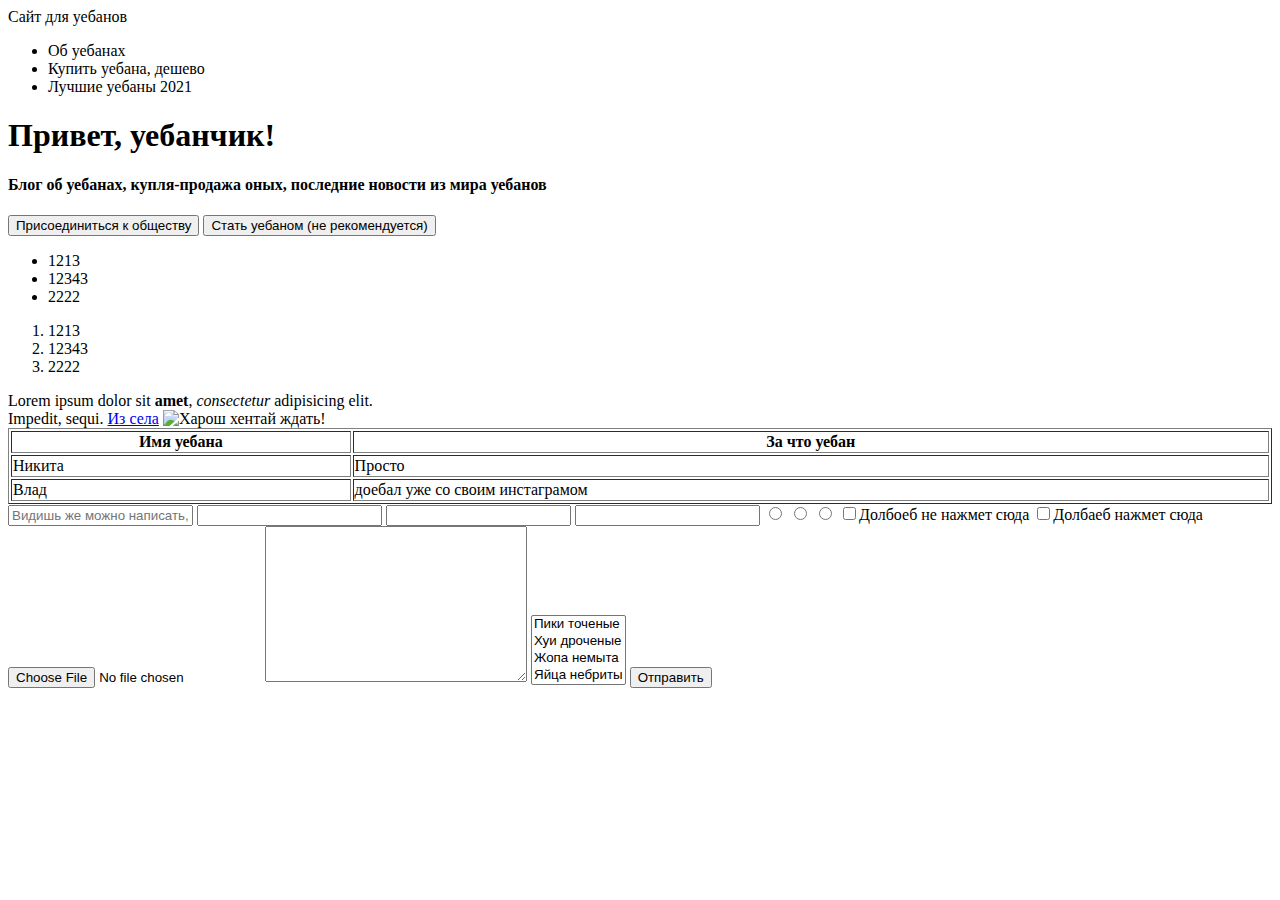
==== src/index.html @ a784aaa9 "Add files via upload" ====
<!DOCTYPE html>
<html lang="en">
<head>
    <meta charset="UTF-8">
    <title>Сайт для долбоебов!</title>
</head>
<body>
    
    <header>
        
        <nav>
            <div class="logo">Сайт для уебанов</div>
            <div class="menu"><ul>
                <li>Об уебанах</li>
                <li>Купить уебана, дешево</li>
                <li>Лучшие уебаны 2021</li>
            </ul></div>
        </nav>
        
    </header>
    
    <div class="main">
    <div class="title_container">
        <h1>Привет, уебанчик!</h1>
        <h4>Блог об уебанах, купля-продажа оных, последние новости из мира уебанов</h4>
        <input type="submit" value="Присоединиться к обществу">
        <input type="submit" value="Стать уебаном (не рекомендуется)">
        
    </div>
    </div>
    
    <footer>
        
    </footer>
    <div>
        
    </div>
    
    <ul>
        <li>1213</li>
        <li>12343</li>
        <li>2222</li>
    </ul>
    <ol>
        <li>1213</li>
        <li>12343</li>
        <li>2222</li>
    </ol>
    <span>Lorem ipsum dolor sit <b>amet</b>, <em>consectetur</em> adipisicing elit. <br>Impedit, sequi.</span>
    
    <a href="https://vk.com/idnatashkaya" target="_blank">Из села</a>
    
    <img src="img/H_yHyNCm3lo.jpg" alt="Харош хентай ждать!">
    <table border="1" width="100%">
        <tr>
            <th>Имя уебана</th>
            <th>За что уебан</th>
        </tr>
        <tr>
            <td>Никита</td>
            <td>Просто</td>
        </tr>
        <tr>
            <td>Влад</td>
            <td>доебал уже со своим инстаграмом</td>
        </tr>
    </table>
    
    <form action="#">
        <input type="text" name="type_text" placeholder="Видишь же можно написать, утырок">
        <input type="password">
        <input type="tel">
        <input type="number">
        <input type="radio" name="text_input1" value="1">
        <input type="radio" name="text_input1" value="2">
        <input type="radio" name="text_input1" value="3">
        <input type="checkbox" name="check1" value="4">Долбоеб не нажмет сюда
        <input type="checkbox" name="check2" value="5">Долбаеб нажмет сюда
        <input type="file">
        
        <textarea name="name1" id="1" cols="30" rows="10"></textarea>
        
        <select name="list1" id="list" multiple>
            <option value="opt1">Пики точеные</option>
            <option value="opt2">Хуи дроченые</option>
            <option value="opt3">Жопа немыта</option>
            <option value="opt4">Яйца небриты</option>
        </select>
        
        <input type="submit" value="Отправить">
    </form>
</body>
</html>
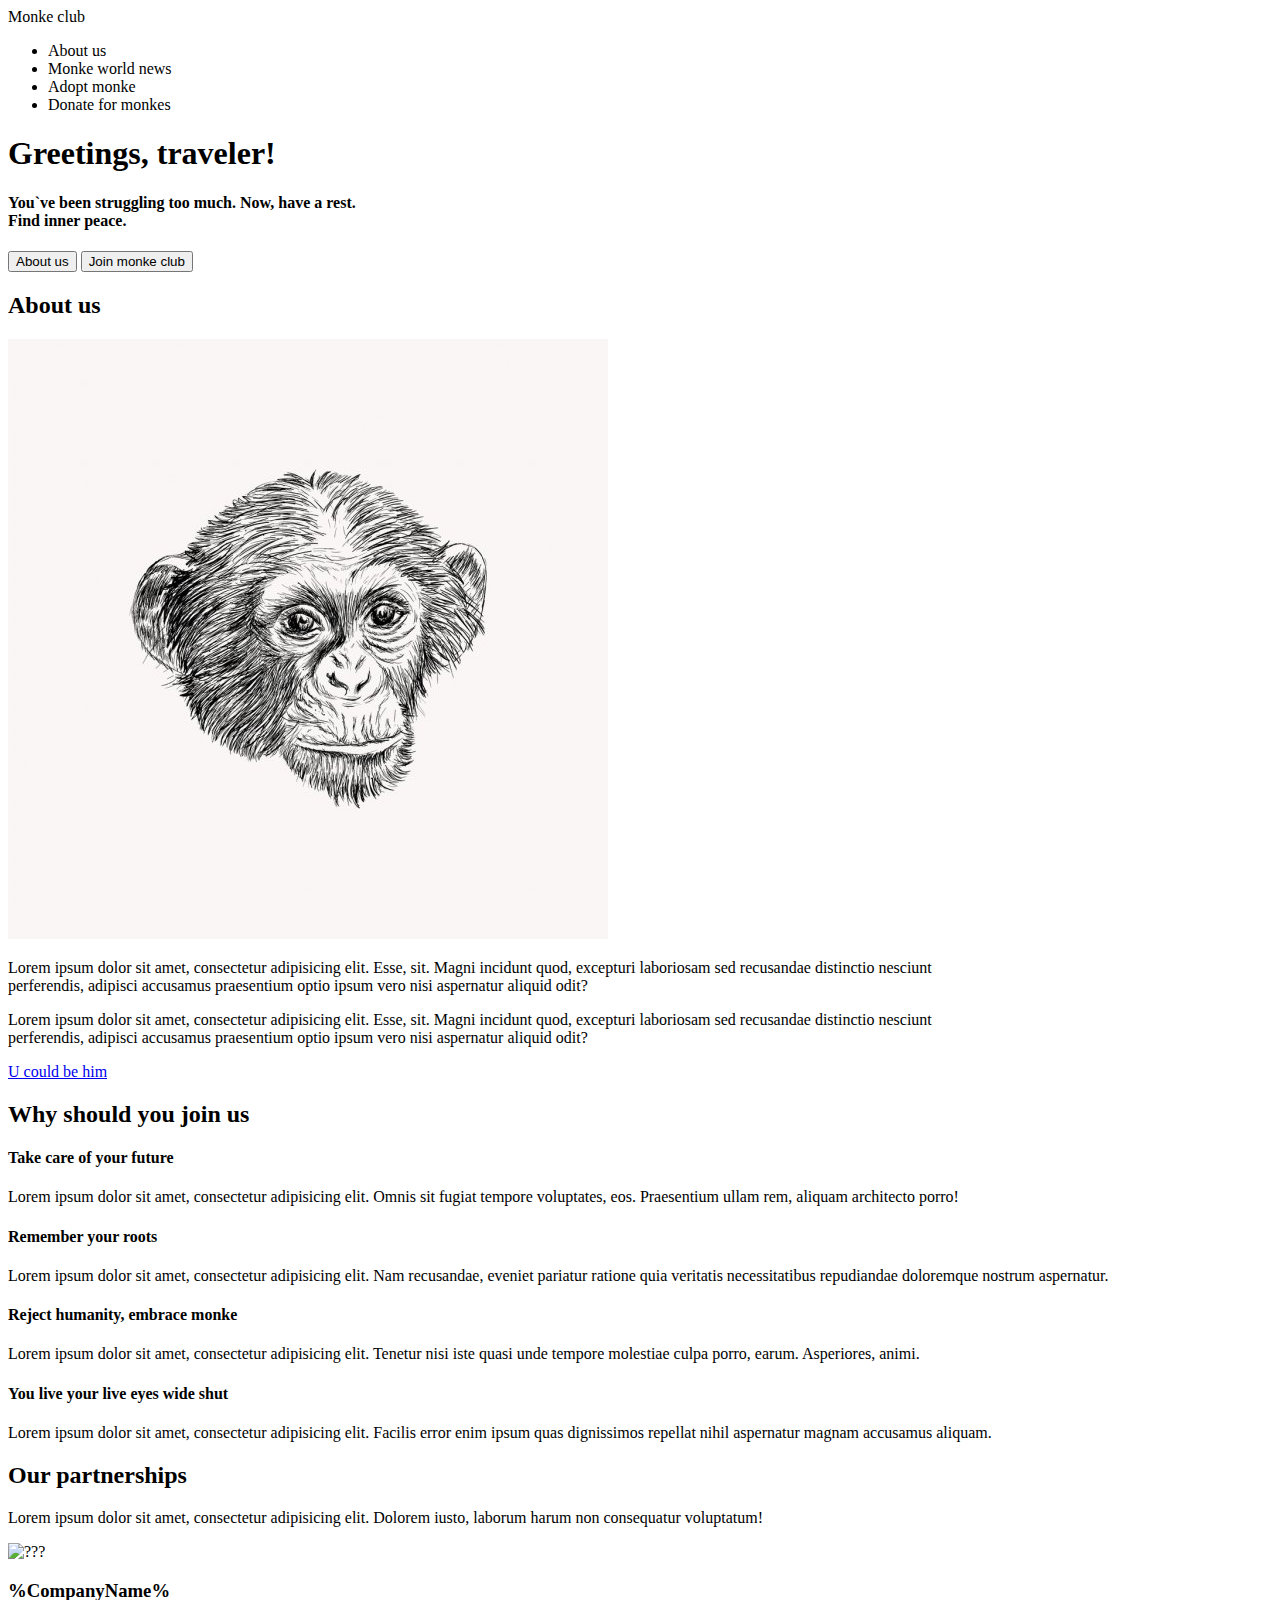
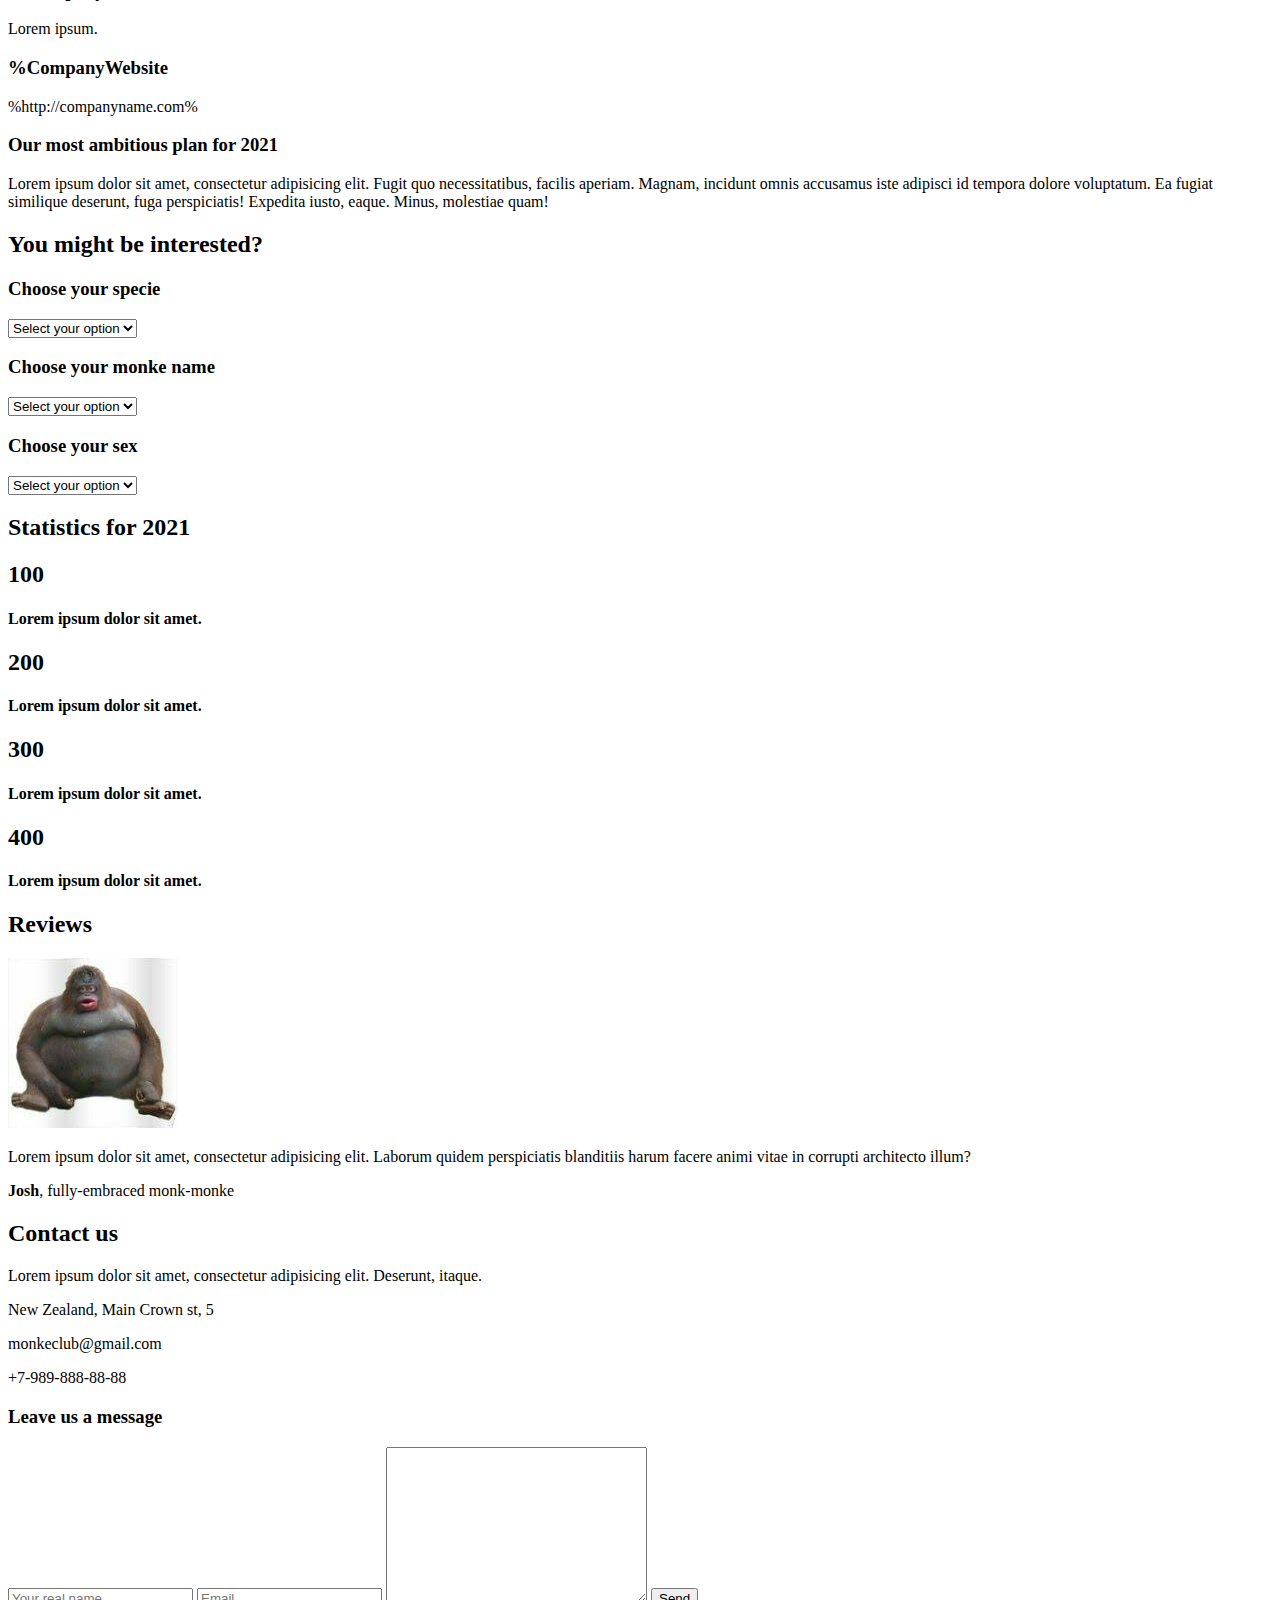
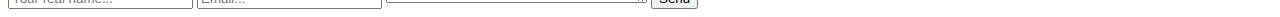
==== commit 1916f532: "Первый вид сайта" ====
--- a/src/index.html
+++ b/src/index.html
@@ -2,92 +2,113 @@
 <html lang="en">
 <head>
     <meta charset="UTF-8">
-    <title>Сайт для долбоебов!</title>
+    <title>In monke veritas!</title>
 </head>
 <body>
     
     <header>
         
         <nav>
-            <div class="logo">Сайт для уебанов</div>
+            <div class="logo">Monke club</div>
             <div class="menu"><ul>
-                <li>Об уебанах</li>
-                <li>Купить уебана, дешево</li>
-                <li>Лучшие уебаны 2021</li>
+                <li>About us</li>
+                <li>Monke world news</li>
+                <li>Adopt monke</li>
+                <li>Donate for monkes</li>
             </ul></div>
         </nav>
         
     </header>
     
     <div class="main">
-    <div class="title_container">
-        <h1>Привет, уебанчик!</h1>
-        <h4>Блог об уебанах, купля-продажа оных, последние новости из мира уебанов</h4>
-        <input type="submit" value="Присоединиться к обществу">
-        <input type="submit" value="Стать уебаном (не рекомендуется)">
-        
-    </div>
+        <div class="title_container">
+            <h1>Greetings, traveler!</h1>
+            <h4>You`ve been struggling too much. Now, have a rest. <br>Find inner peace.</h4>
+            <input type="submit" value="About us">
+            <input type="submit" value="Join monke club">
+        </div>
     </div>
     
-    <footer>
-        
-    </footer>
-    <div>
-        
-    </div>
+    <h2>About us</h2>
+    <img src="img/depositphotos_66259915-stock-illustration-sketch-monkey-face-hand-drawn.jpg" alt="Sorry, monke`s gone for the banana">
+    <p>Lorem ipsum dolor sit amet, consectetur adipisicing elit. Esse, sit. Magni incidunt quod, excepturi laboriosam sed recusandae distinctio nesciunt<br> perferendis, adipisci accusamus praesentium optio ipsum vero nisi aspernatur aliquid odit?</p>
+    <p>Lorem ipsum dolor sit amet, consectetur adipisicing elit. Esse, sit. Magni incidunt quod, excepturi laboriosam sed recusandae distinctio nesciunt<br> perferendis, adipisci accusamus praesentium optio ipsum vero nisi aspernatur aliquid odit?</p>
+    <a download href="img/cute-funny-chimpanzee-260nw-587606078.jpg">U could be him</a>
     
-    <ul>
-        <li>1213</li>
-        <li>12343</li>
-        <li>2222</li>
-    </ul>
-    <ol>
-        <li>1213</li>
-        <li>12343</li>
-        <li>2222</li>
-    </ol>
-    <span>Lorem ipsum dolor sit <b>amet</b>, <em>consectetur</em> adipisicing elit. <br>Impedit, sequi.</span>
+    <h2>Why should you join us</h2>
+    <h4>Take care of your future</h4>
+    <span>Lorem ipsum dolor sit amet, consectetur adipisicing elit. Omnis sit fugiat tempore voluptates, eos. Praesentium ullam rem, aliquam architecto porro!</span>
+    <h4>Remember your roots</h4>
+    <span>Lorem ipsum dolor sit amet, consectetur adipisicing elit. Nam recusandae, eveniet pariatur ratione quia veritatis necessitatibus repudiandae doloremque nostrum aspernatur.</span>
+    <h4>Reject humanity, embrace monke</h4>
+    <span>Lorem ipsum dolor sit amet, consectetur adipisicing elit. Tenetur nisi iste quasi unde tempore molestiae culpa porro, earum. Asperiores, animi.</span>
+    <h4>You live your live eyes wide shut</h4>
+    <span>Lorem ipsum dolor sit amet, consectetur adipisicing elit. Facilis error enim ipsum quas dignissimos repellat nihil aspernatur magnam accusamus aliquam.</span>
     
-    <a href="https://vk.com/idnatashkaya" target="_blank">Из села</a>
+    <h2>Our partnerships</h2>
+    <p>Lorem ipsum dolor sit amet, consectetur adipisicing elit. Dolorem iusto, laborum harum non consequatur voluptatum!</p>
+    <img src="???" alt="???"> 
+    <h3>%CompanyName%</h3>
+    <p>Lorem ipsum.</p>
+    <h3>%CompanyWebsite</h3>
+    <p>%http://companyname.com%</p>
+    <h3>Our most ambitious plan for 2021</h3>
+    <p>Lorem ipsum dolor sit amet, consectetur adipisicing elit. Fugit quo necessitatibus, facilis aperiam. Magnam, incidunt omnis accusamus iste adipisci id tempora dolore voluptatum. Ea fugiat similique deserunt, fuga perspiciatis! Expedita iusto, eaque. Minus, molestiae quam!</p>
+    <a href="See website"></a>
     
-    <img src="img/H_yHyNCm3lo.jpg" alt="Харош хентай ждать!">
-    <table border="1" width="100%">
-        <tr>
-            <th>Имя уебана</th>
-            <th>За что уебан</th>
-        </tr>
-        <tr>
-            <td>Никита</td>
-            <td>Просто</td>
-        </tr>
-        <tr>
-            <td>Влад</td>
-            <td>доебал уже со своим инстаграмом</td>
-        </tr>
-    </table>
+    <h2>You might be interested?</h2>
+    <h3>Choose your specie</h3>
+    <select name="specie" id="specie">
+        <option value="" disabled selected>Select your option</option>
+        <option value="opt1">Lemuriformes</option>
+        <option value="opt2">Loriformes</option>
+        <option value="opt3">Tarsiiformes</option>
+        <option value="opt4">Simiiformes</option>
+    </select>
+    <h3>Choose your monke name</h3> 
+    <select name="name" id="name">
+        <option value="" disabled selected>Select your option</option>
+        <option value="opt11">Josh</option>
+        <option value="opt22">Bob</option>
+        <option value="opt33">Michael</option>
+        <option value="opt44">Bruno</option>
+    </select>
+<!--  Я тут подумал, грубо как-то заставлять выбирать имена из доступного списка, потому вот код для написания своего собственного
+   <input type="text" name="type_text" placeholder="Write down your name"> -->
+   <h3>Choose your sex</h3>
+    <select name="sex" id="sex">
+        <option value="" disabled selected>Select your option</option>
+        <option value="opt111">male</option>
+        <option value="opt222">female</option>
+        <option value="opt333">mystic</option>
+    </select>
+<!--  Как калькулятор вставлять я пока тоже понятия не имею -->
+    <h2>Statistics for 2021</h2>
+    <h2>100</h2>
+    <h4>Lorem ipsum dolor sit amet.</h4>
+    <h2>200</h2>
+    <h4>Lorem ipsum dolor sit amet.</h4>
+    <h2>300</h2>
+    <h4>Lorem ipsum dolor sit amet.</h4>
+    <h2>400</h2>
+    <h4>Lorem ipsum dolor sit amet.</h4>
+<!--    Или там просто <p> поставить? пока не уверен  -->
+   
+    <h2>Reviews</h2>
+    <img src="img/170%D0%BD%D0%B0%D0%B7%D0%B2%D0%B0%D0%BD%D0%B8%D1%8F.jpg" alt="">
+    <p>Lorem ipsum dolor sit amet, consectetur adipisicing elit. Laborum quidem perspiciatis blanditiis harum facere animi vitae in corrupti architecto illum?</p>
+    <p><b>Josh</b>, fully-embraced monk-monke</p>
     
-    <form action="#">
-        <input type="text" name="type_text" placeholder="Видишь же можно написать, утырок">
-        <input type="password">
-        <input type="tel">
-        <input type="number">
-        <input type="radio" name="text_input1" value="1">
-        <input type="radio" name="text_input1" value="2">
-        <input type="radio" name="text_input1" value="3">
-        <input type="checkbox" name="check1" value="4">Долбоеб не нажмет сюда
-        <input type="checkbox" name="check2" value="5">Долбаеб нажмет сюда
-        <input type="file">
-        
-        <textarea name="name1" id="1" cols="30" rows="10"></textarea>
-        
-        <select name="list1" id="list" multiple>
-            <option value="opt1">Пики точеные</option>
-            <option value="opt2">Хуи дроченые</option>
-            <option value="opt3">Жопа немыта</option>
-            <option value="opt4">Яйца небриты</option>
-        </select>
-        
-        <input type="submit" value="Отправить">
-    </form>
-</body>
+    <h2>Contact us</h2>
+    <p>Lorem ipsum dolor sit amet, consectetur adipisicing elit. Deserunt, itaque.</p>
+    <p>New Zealand, Main Crown st, 5</p>
+    <p>monkeclub@gmail.com</p>
+    <p>+7-989-888-88-88</p>
+    <h3>Leave us a message</h3>
+    <input type="text" name="text_name1" placeholder="Your real name...">
+    <input type="text" name="text_name2" placeholder="Email...">
+    <textarea name="name1" id="1" cols="30" rows="10"></textarea>
+    <input type="submit" value="Send">
+    
+    </body>
 </html>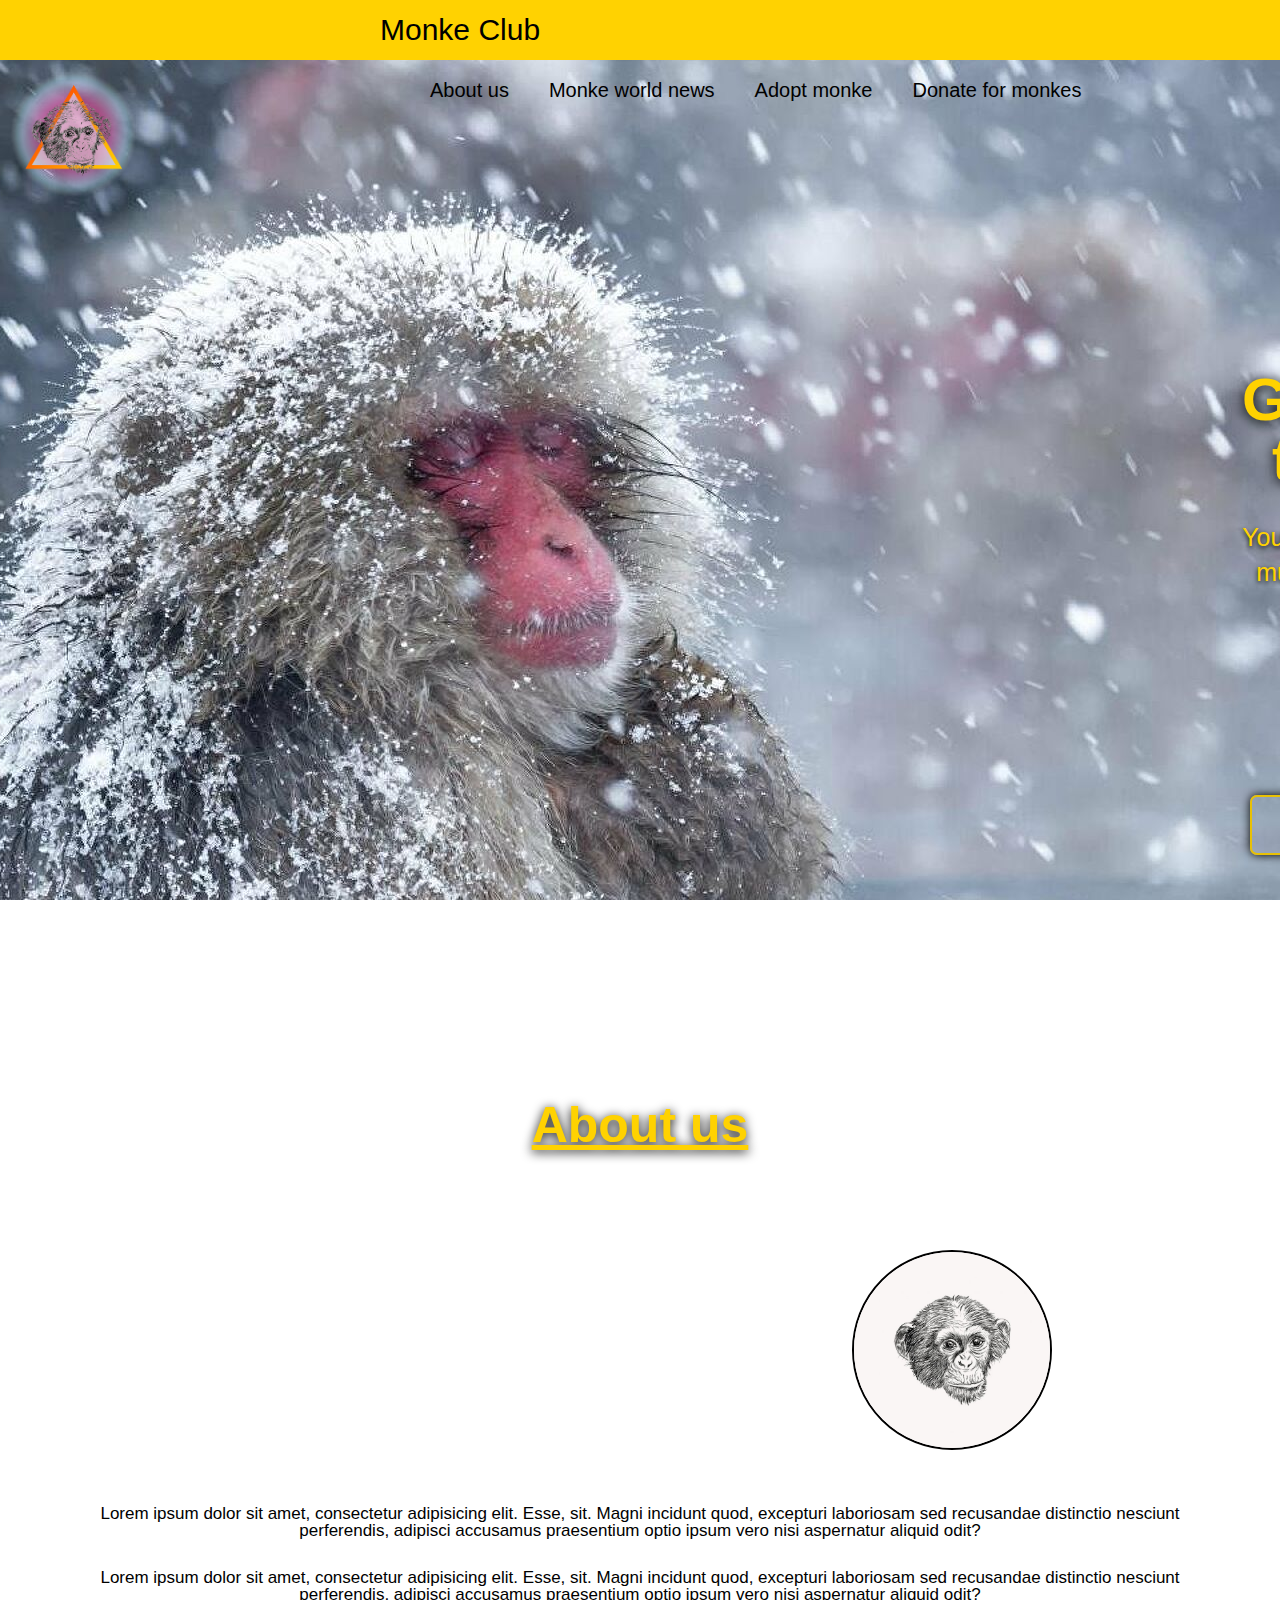
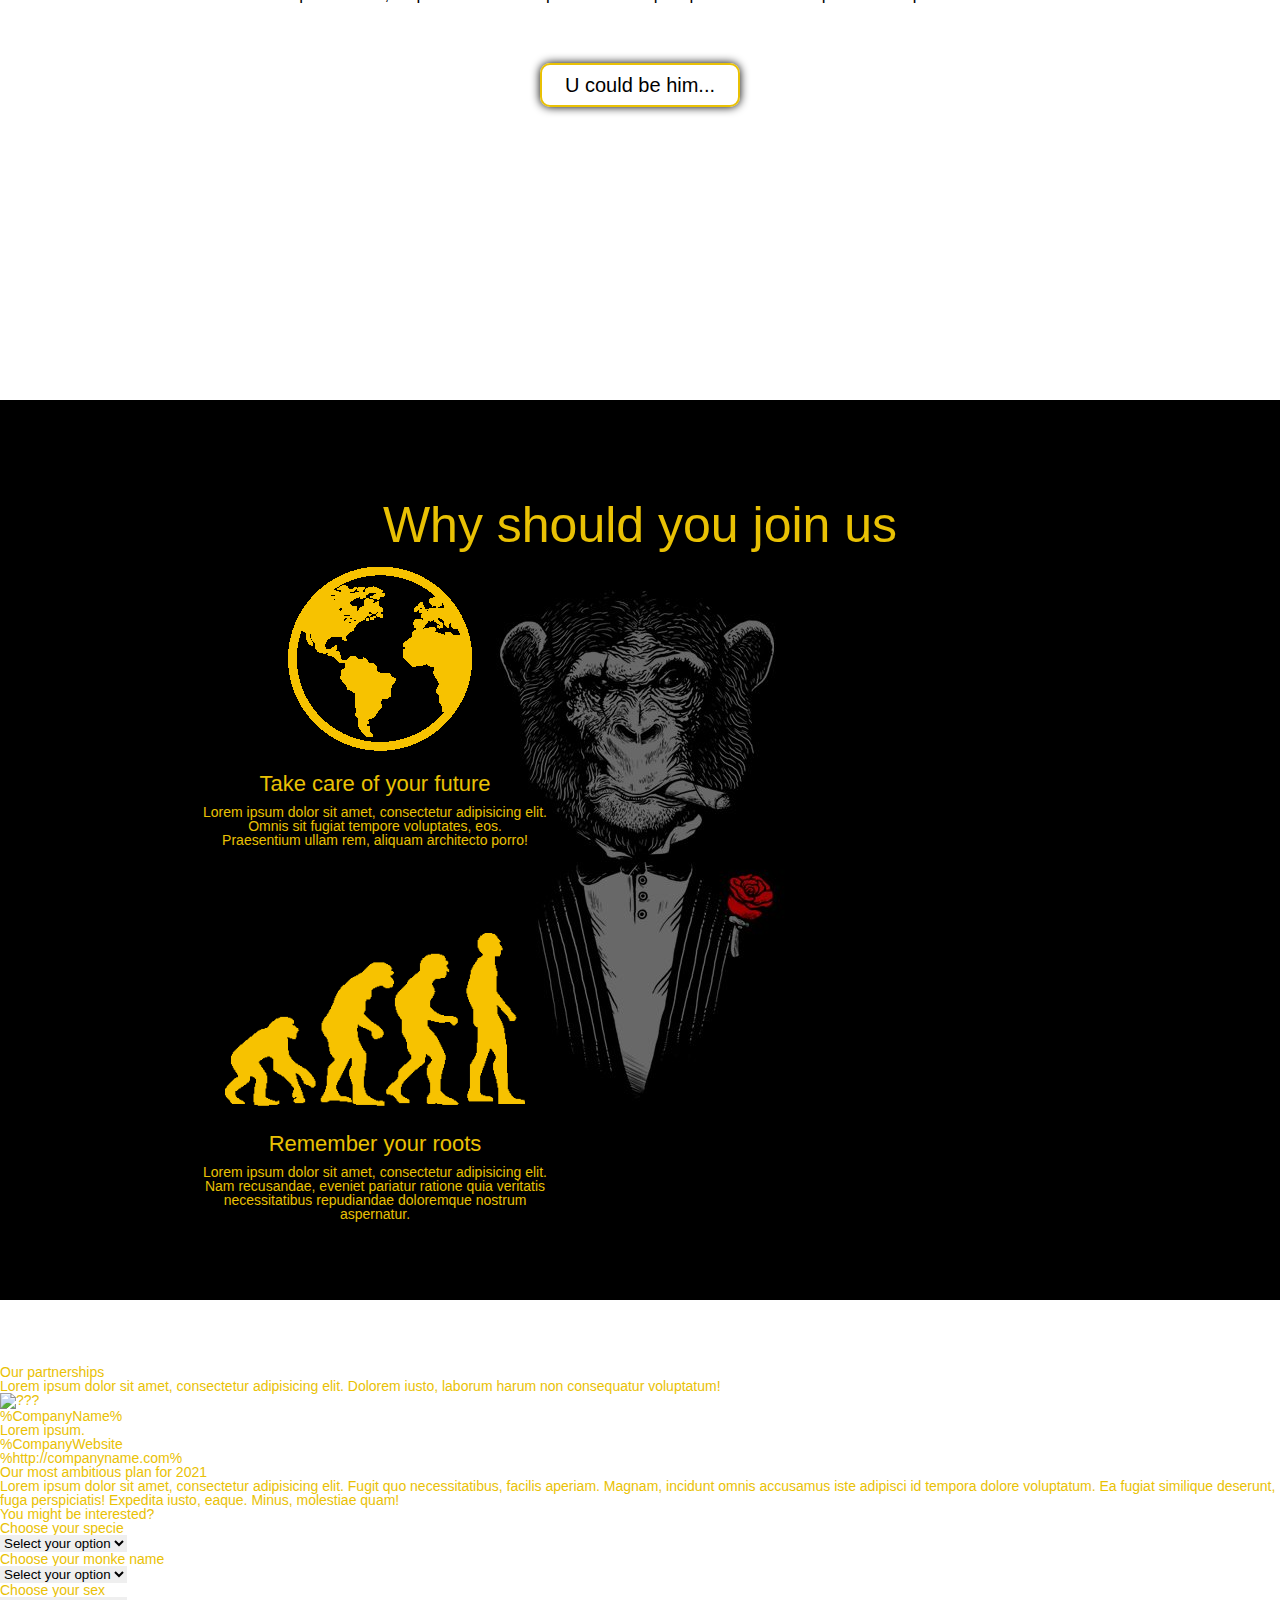
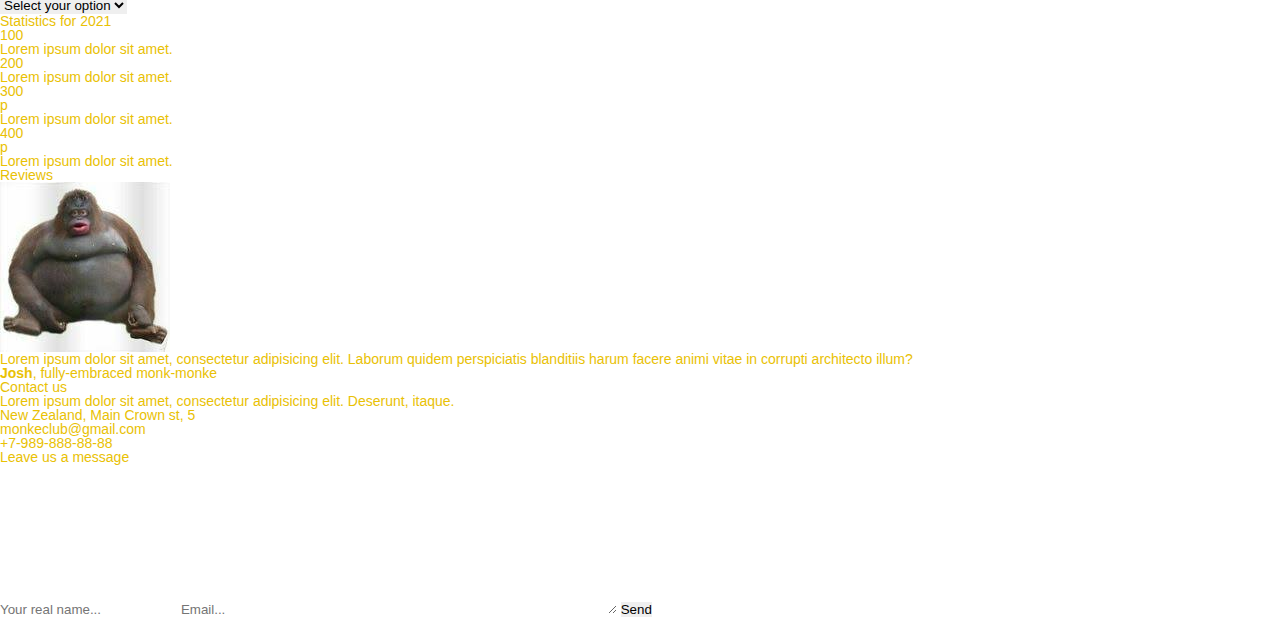
==== commit fc6a85ea: "Add files via upload" ====
--- a/src/index.html
+++ b/src/index.html
@@ -3,13 +3,15 @@
 <head>
     <meta charset="UTF-8">
     <title>In monke veritas!</title>
+    <link rel="stylesheet" href="css/reset.css">
+    <link rel="stylesheet" href="css/style.css">
 </head>
 <body>
     
     <header>
         
         <nav>
-            <div class="logo">Monke club</div>
+            <div class="logo">Monke Club</div>
             <div class="menu"><ul>
                 <li>About us</li>
                 <li>Monke world news</li>
@@ -29,22 +31,44 @@
         </div>
     </div>
     
-    <h2>About us</h2>
-    <img src="img/depositphotos_66259915-stock-illustration-sketch-monkey-face-hand-drawn.jpg" alt="Sorry, monke`s gone for the banana">
+<div class="p2">
+    <h2 class="as">About us</h2>
+    <img class="img1" src="img/depositphotos_66259915-stock-illustration-sketch-monkey-face-hand-drawn.jpg" alt="Sorry, monke`s gone for the banana">
     <p>Lorem ipsum dolor sit amet, consectetur adipisicing elit. Esse, sit. Magni incidunt quod, excepturi laboriosam sed recusandae distinctio nesciunt<br> perferendis, adipisci accusamus praesentium optio ipsum vero nisi aspernatur aliquid odit?</p>
     <p>Lorem ipsum dolor sit amet, consectetur adipisicing elit. Esse, sit. Magni incidunt quod, excepturi laboriosam sed recusandae distinctio nesciunt<br> perferendis, adipisci accusamus praesentium optio ipsum vero nisi aspernatur aliquid odit?</p>
-    <a download href="img/cute-funny-chimpanzee-260nw-587606078.jpg">U could be him</a>
+    <a class="download" download href="img/cute-funny-chimpanzee-260nw-587606078.jpg">U could be him...</a>
+</div>
     
-    <h2>Why should you join us</h2>
-    <h4>Take care of your future</h4>
-    <span>Lorem ipsum dolor sit amet, consectetur adipisicing elit. Omnis sit fugiat tempore voluptates, eos. Praesentium ullam rem, aliquam architecto porro!</span>
-    <h4>Remember your roots</h4>
-    <span>Lorem ipsum dolor sit amet, consectetur adipisicing elit. Nam recusandae, eveniet pariatur ratione quia veritatis necessitatibus repudiandae doloremque nostrum aspernatur.</span>
-    <h4>Reject humanity, embrace monke</h4>
-    <span>Lorem ipsum dolor sit amet, consectetur adipisicing elit. Tenetur nisi iste quasi unde tempore molestiae culpa porro, earum. Asperiores, animi.</span>
-    <h4>You live your live eyes wide shut</h4>
-    <span>Lorem ipsum dolor sit amet, consectetur adipisicing elit. Facilis error enim ipsum quas dignissimos repellat nihil aspernatur magnam accusamus aliquam.</span>
+<div class="p3">
+    <div class="p3d1">
+        <h2>Why should you join us</h2>
+    </div>
     
+    <div class="p3d2">
+        <br><img src="img/44386.png" alt="">
+        <h4>Take care of your future</h4>
+        <span>Lorem ipsum dolor sit amet, consectetur adipisicing elit. <br>Omnis sit fugiat tempore voluptates, eos. <br>Praesentium ullam rem, aliquam architecto porro!</span>
+    </div>
+    
+    <div class="p3d3">
+        <br><img src="img/png-clipart-neanderthal-homo-sapiens-human-evolution-ape-darwin-human-silhouette-thumbnail.png" alt="">
+        <h4>Remember your roots</h4>
+        <span>Lorem ipsum dolor sit amet, consectetur adipisicing elit. <br>Nam recusandae, eveniet pariatur ratione quia veritatis necessitatibus repudiandae doloremque nostrum aspernatur.</span>
+    </div>
+    
+    <div class="p3d4">
+        <br><img src="img/banana.png" alt="">
+        <h4>Reject humanity, embrace monke</h4>
+        <span>Lorem ipsum dolor sit amet, consectetur adipisicing elit. Tenetur nisi iste quasi unde tempore molestiae culpa porro, earum. Asperiores, animi.</span>
+    </div>
+    
+    <div class="p3d5">
+        <br><img src="img/closed-eye.png" alt="">
+        <h4 class="p3h44">You live your live eyes wide shut</h4>
+        <span class="p3s4">Lorem ipsum dolor sit amet, consectetur adipisicing elit. Facilis error enim ipsum quas dignissimos repellat nihil aspernatur magnam accusamus aliquam.</span>
+    </div>
+<div/>
+   
     <h2>Our partnerships</h2>
     <p>Lorem ipsum dolor sit amet, consectetur adipisicing elit. Dolorem iusto, laborum harum non consequatur voluptatum!</p>
     <img src="???" alt="???"> 
@@ -85,14 +109,13 @@
 <!--  Как калькулятор вставлять я пока тоже понятия не имею -->
     <h2>Statistics for 2021</h2>
     <h2>100</h2>
-    <h4>Lorem ipsum dolor sit amet.</h4>
+    <p>Lorem ipsum dolor sit amet.</p>
     <h2>200</h2>
-    <h4>Lorem ipsum dolor sit amet.</h4>
-    <h2>300</h2>
-    <h4>Lorem ipsum dolor sit amet.</h4>
-    <h2>400</h2>
-    <h4>Lorem ipsum dolor sit amet.</h4>
-<!--    Или там просто <p> поставить? пока не уверен  -->
+    <p>Lorem ipsum dolor sit amet.</p>
+    <h2>300</h2>p
+    <p>Lorem ipsum dolor sit amet.</p>
+    <h2>400</h2>p
+    <p>Lorem ipsum dolor sit amet.</p>
    
     <h2>Reviews</h2>
     <img src="img/170%D0%BD%D0%B0%D0%B7%D0%B2%D0%B0%D0%BD%D0%B8%D1%8F.jpg" alt="">
--- a/src/css/style.css
+++ b/src/css/style.css
@@ -0,0 +1,200 @@
+body{
+    font-family: Arial, sans-serif;
+}
+
+nav{
+    width: 100%;
+    height: 60px;
+    background: #ffd201;
+}
+
+.logo{
+    color: #000;
+    font-size: 30px;
+    line-height: 60px;
+    padding-left: 380px;
+    float: left;
+}
+
+.menu{
+    float: left;
+    padding-left: 430px;
+}
+
+.menu li{
+    float: left;
+    line-height: 60px;
+    margin-right: 40px;
+    font-size: 20px;
+}
+
+.main{
+    width: 100%;
+    background: url(../img/leftlogo.png) 10px 70px/ 10% no-repeat fixed, url(../img/main2.jpg) center/ auto no-repeat local; 
+    height: calc(100% - 60px);
+}
+
+.title_container{
+    float: left;
+    margin: 250px 0px 0px 1230px;
+    color: #ffd201;
+    text-align: center;
+}
+
+.title_container h1{
+    font-size: 60px;
+    font-weight: bold;
+    text-shadow: 0px 2px 13px #000;
+    
+}
+
+.title_container h4{
+    margin-top: 30px;
+    font-size: 25px;
+    line-height: 35px;
+    text-shadow: 0px 2px 5px #000;
+}
+
+.title_container input{
+    color: #ffd201;
+    height: 60px;
+    text-align: center;
+    border: 2px solid #e9c104;
+    border-radius: 7px;
+    font-size: 30px;
+    padding: 0px 30px;
+    background: none;
+    margin: 55px 20px 0px 20px;
+    box-shadow: 0px 0px 10px #000;
+}
+
+.p2{
+    background: none;
+    width: 100%;
+    height: 100%;
+}
+
+.as{
+    text-align: center;
+    margin-top: 200px;
+    font-size: 50px;
+    font-weight: bold;
+    color: #ffd201;
+    text-shadow: 0px 2px 11px #000;
+    text-decoration: underline;   
+}
+
+.img1{
+    border: 2px solid #000;
+    border-radius: 50%;
+    width: 200px;
+    height: 200px;
+    margin: 100px 0px 25px 852px;
+}
+
+.p2>p{
+    text-align: center;
+    margin-top: 30px;
+    font-size: 17px;
+}
+
+.download{
+    display: block;
+    font-size: 20px;
+    width: 200px;
+    margin-left: auto;
+    margin-right: auto;
+    margin-top: 60px;
+    border: 2px solid #e9c104;
+    border-radius: 10px;
+    text-align: center;
+    padding: 10px 20px 10px 20px;
+    box-shadow: 0px 0px 10px #000;
+}
+
+.p3{
+    width: 100%;
+    height: 100%;
+    background: url(../img/dark-humor-monkey.jpg) center/ auto no-repeat local;
+    color: #e9c104;
+}
+
+.p3d1{
+    text-align: center;
+    font-size: 50px;
+    padding-top: 100px;
+}
+
+.p3d2{
+    width: 350px;
+    height: 300px;
+    margin-left: 200px;
+    text-align: center;
+}
+
+.p3d2>h4{
+    font-size: 22px;
+    margin-top: 20px;
+    margin-bottom: 10px;
+}
+
+.p3d2>img1{
+    width: 300px;
+    height: 150px;
+    margin: 50px 0 0 200px;
+}
+
+.p3d3{
+    width: 350px;
+    height: 300px;
+    margin-left: 200px;
+    margin-top: 50px;
+    text-align: center;
+}
+
+.p3d3>h4{
+    font-size: 22px;
+    margin-top: 10px;
+    margin-bottom: 10px;
+}
+
+.p3d3>img{
+    width: 300px;
+    height: 150;
+}
+
+.p3d4{
+    width: 350px;
+    height: 300px;
+    margin: -685px 0 0 1370px;
+    text-align: center;
+}
+
+.p3d4>h4{
+    font-size: 22px;
+    margin-top: 10px;
+    margin-bottom: 10px;
+}
+
+.p3d4>img{
+    width: 240px;
+    height: 220px;
+}
+
+.p3d5{
+    width: 350px;
+    height: 300px;
+    margin: 50px 0 200px 1370px;
+    text-align: center;
+}
+
+.p3d5>h4{
+    font-size: 22px;
+    margin-top: 10px;
+    margin-bottom: 10px;
+}
+
+.p3d5>img{
+    width: 260px;
+    height: 240px;
+}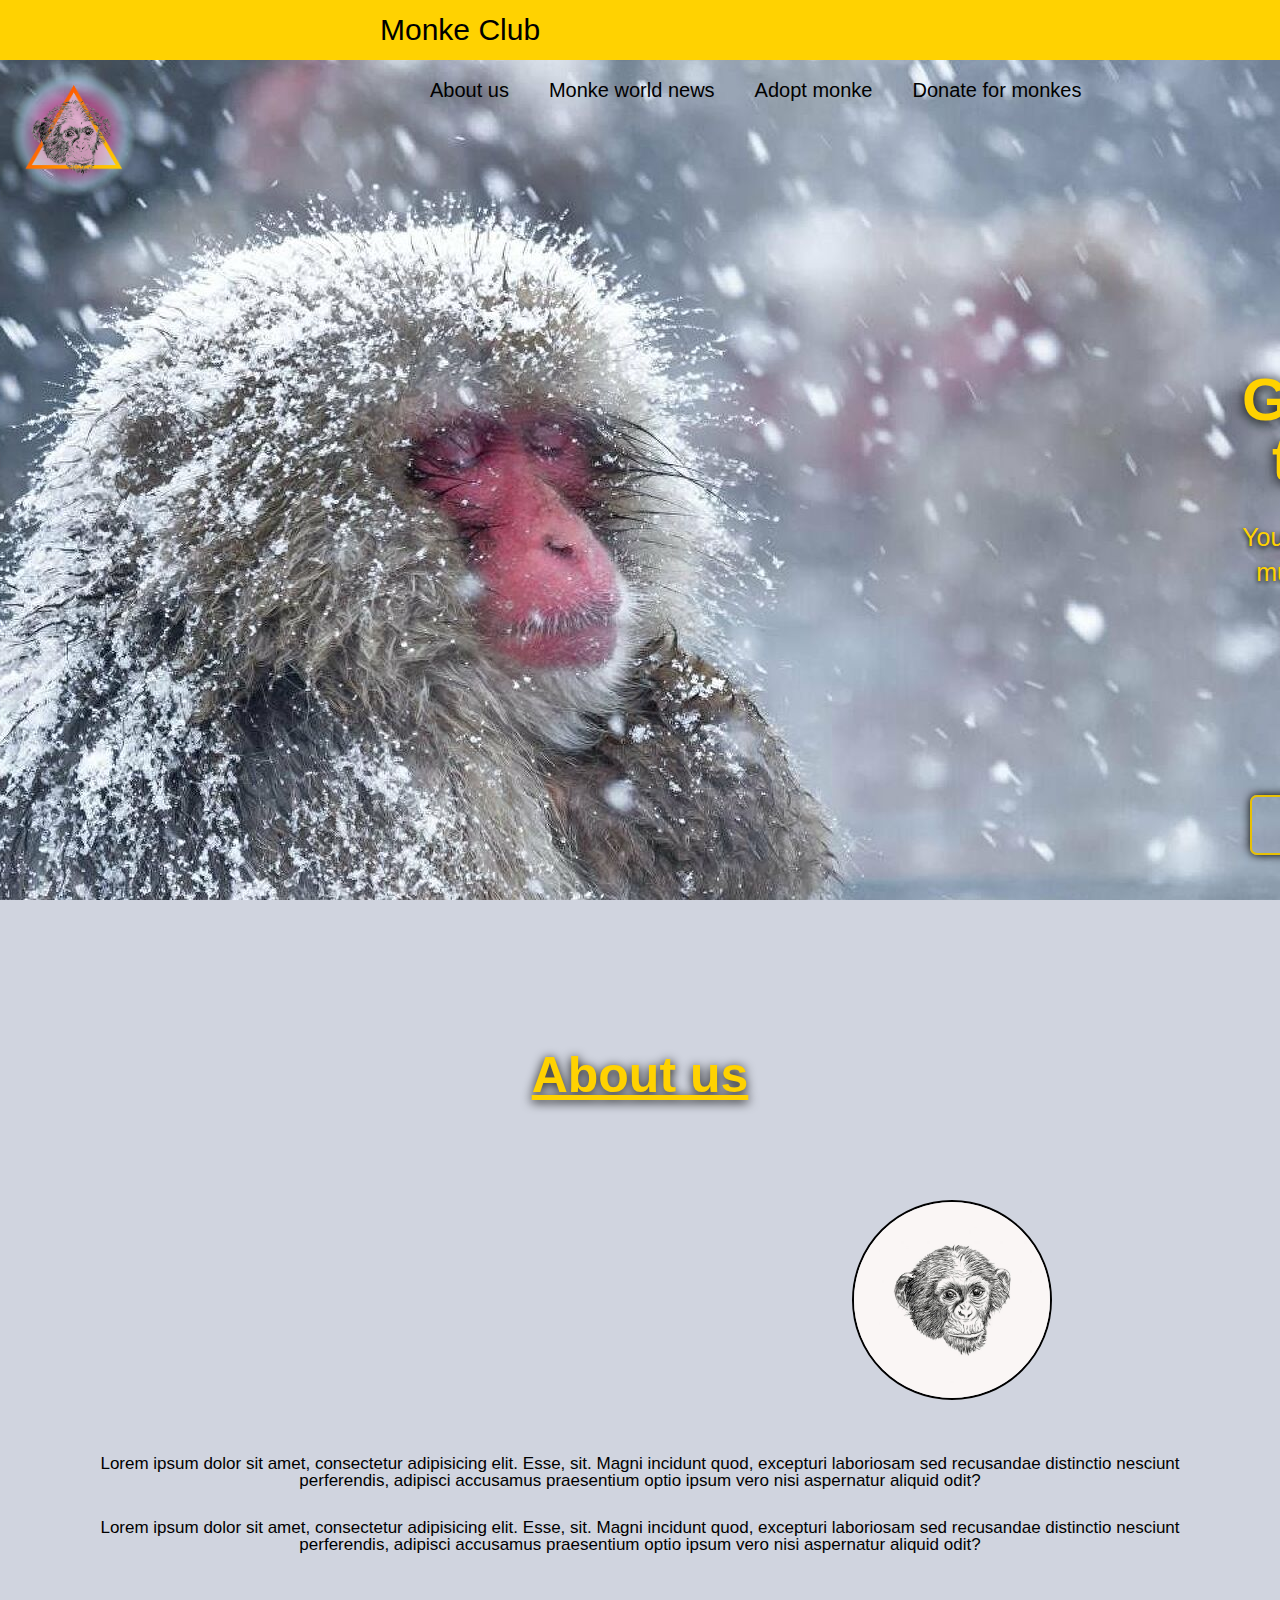
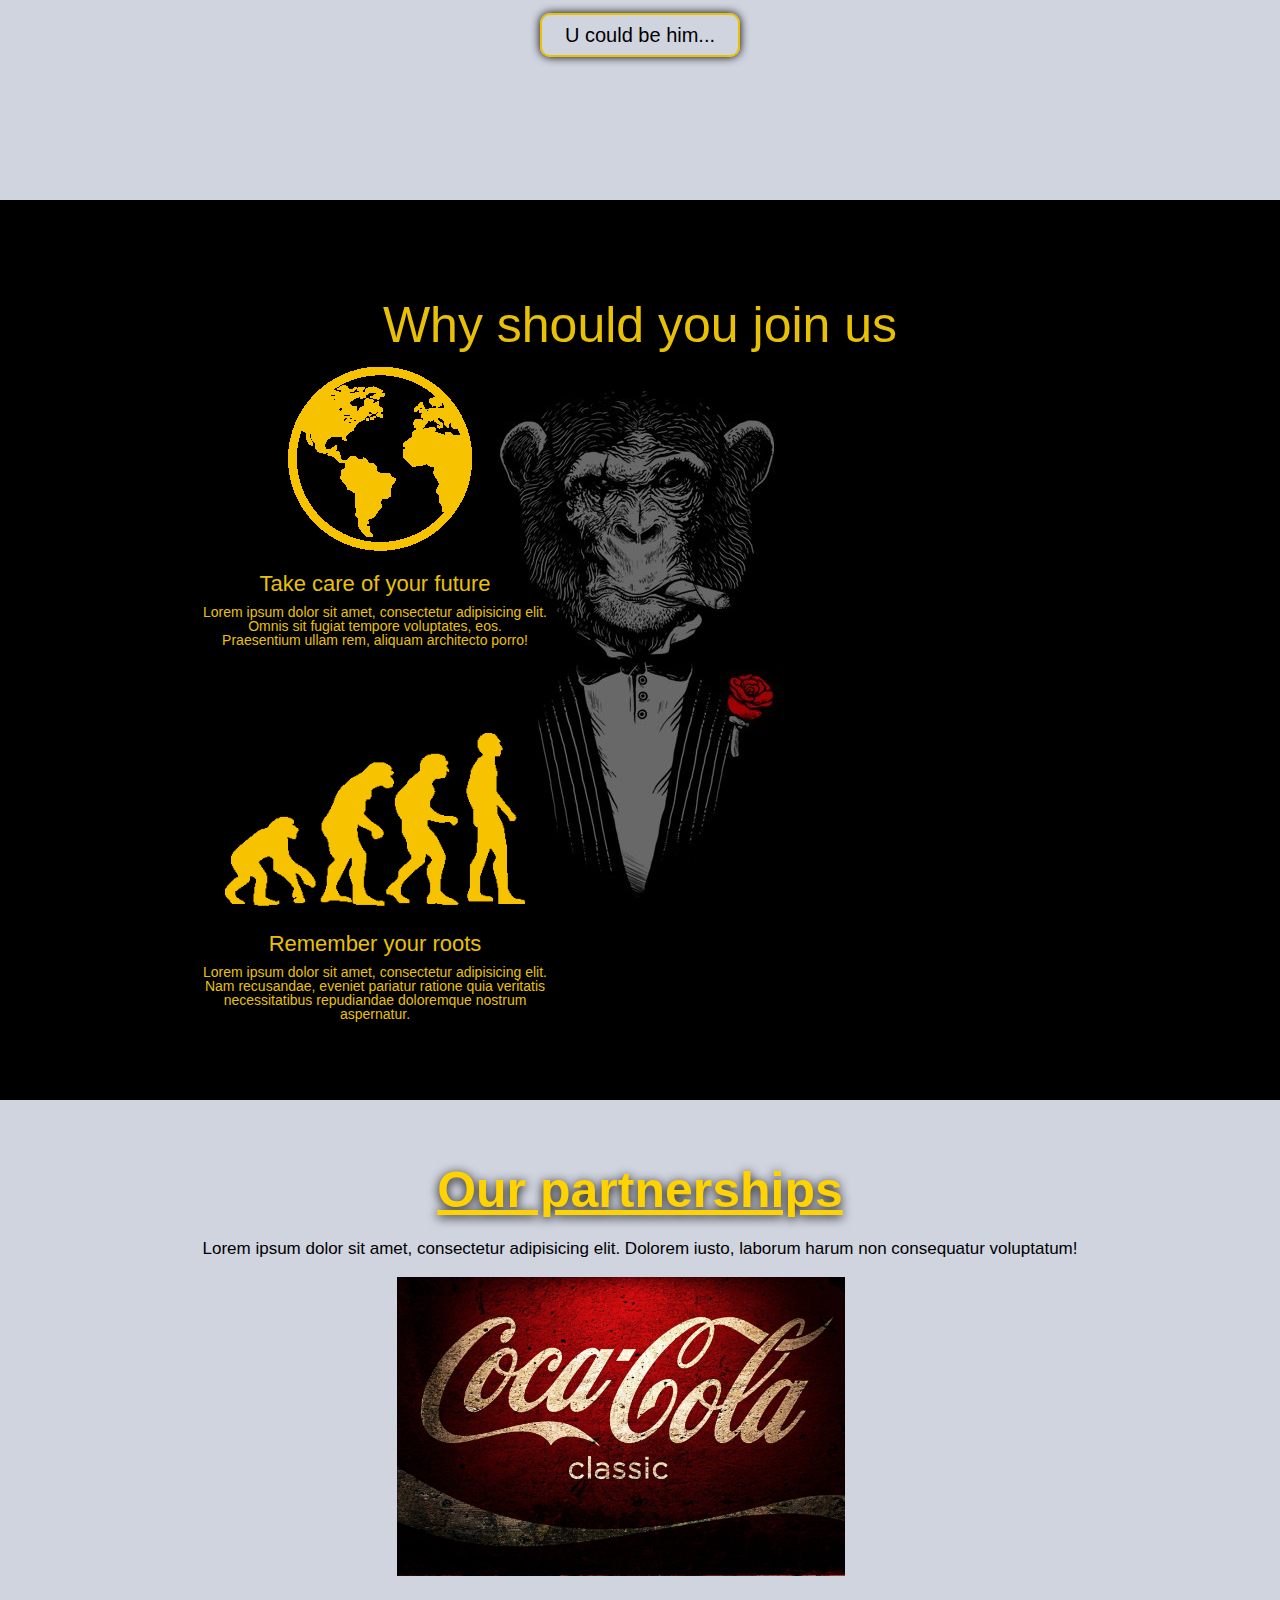
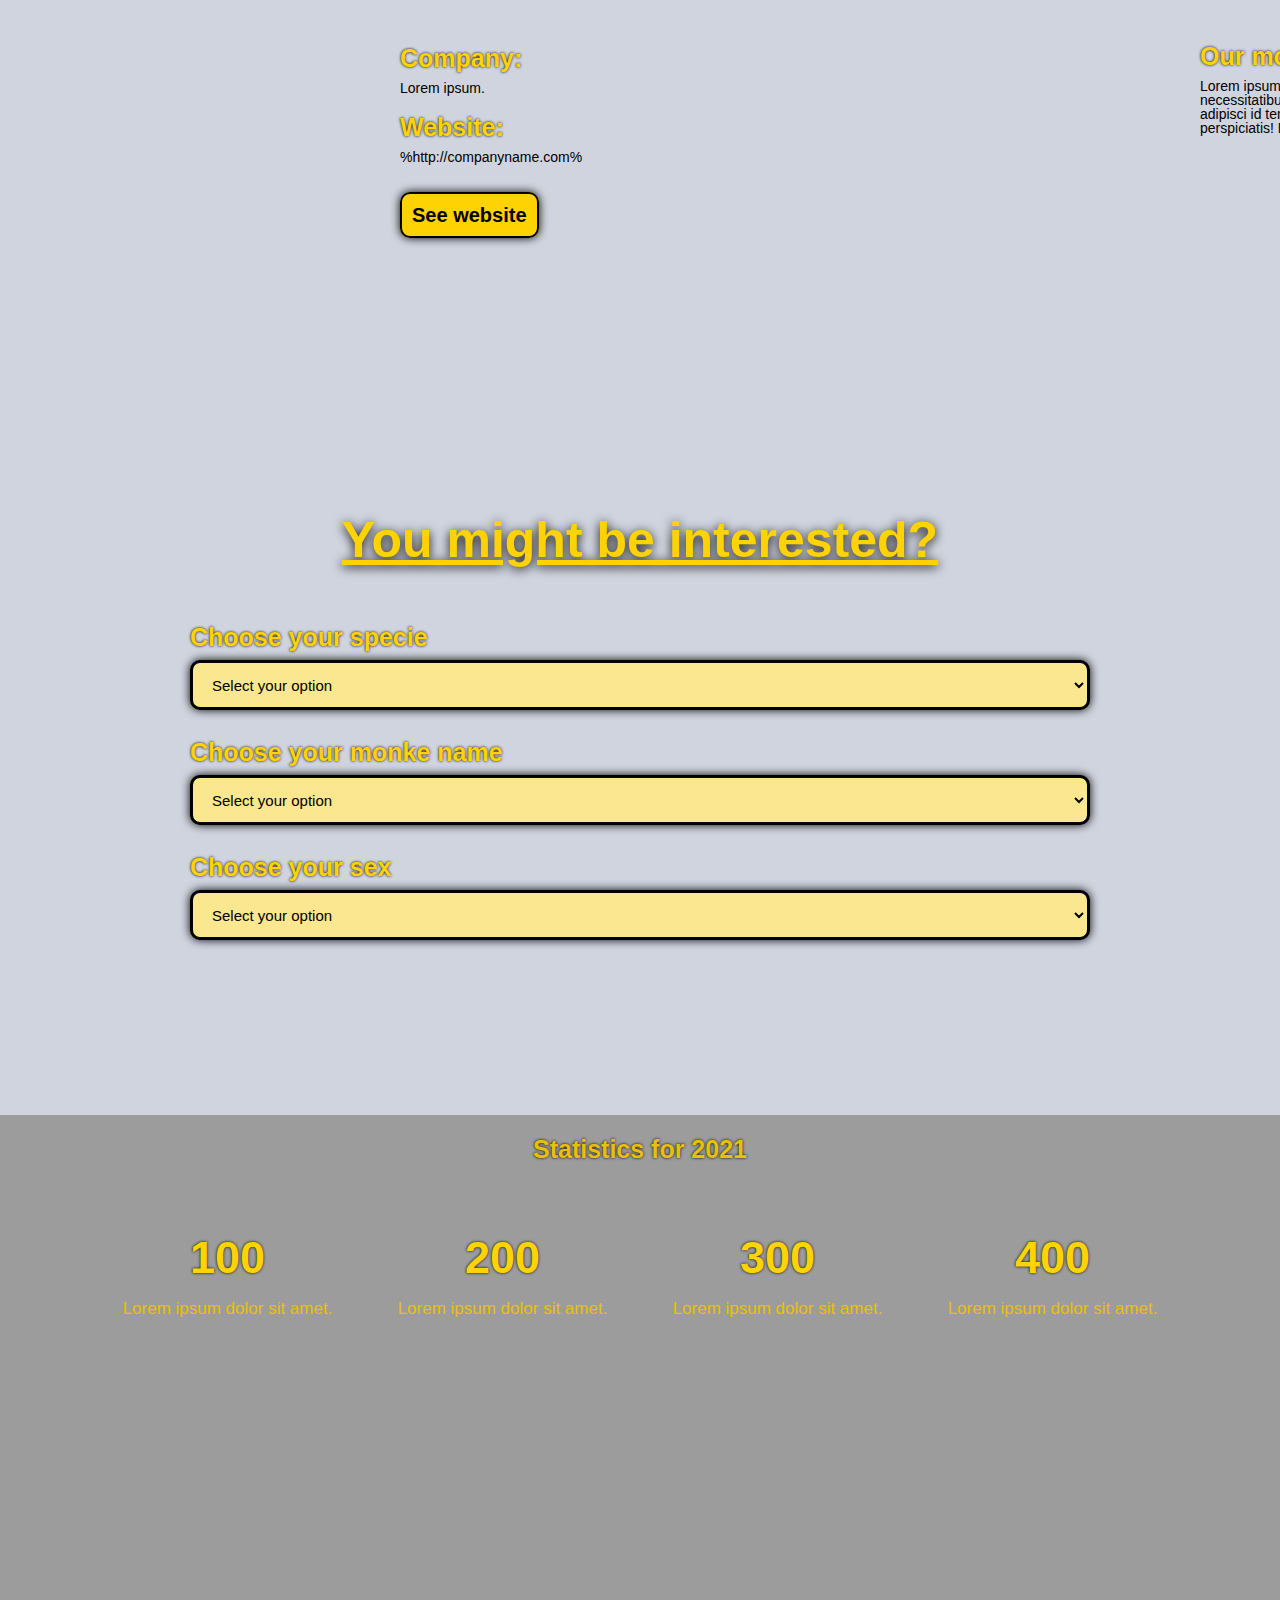
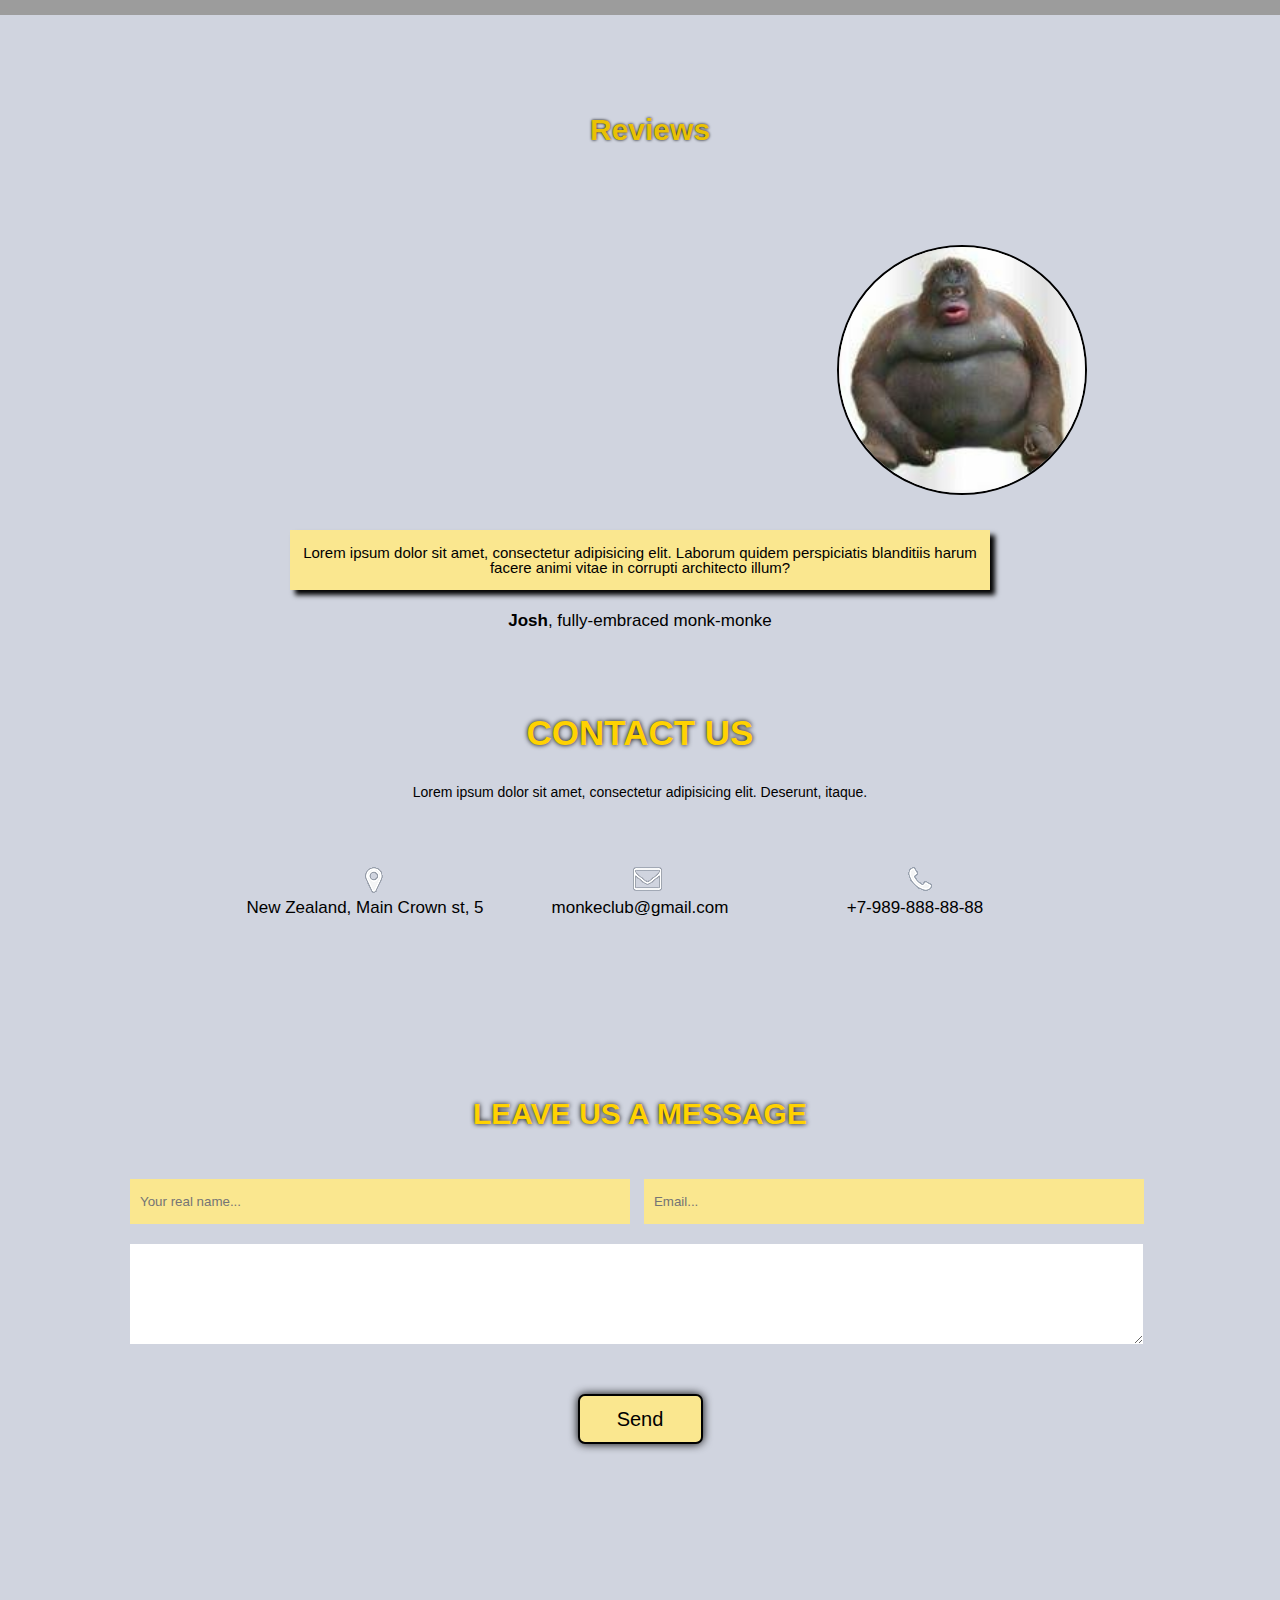
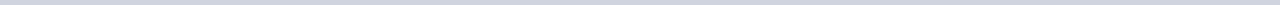
==== commit 27b311f1: "Add files via upload" ====
--- a/src/index.html
+++ b/src/index.html
@@ -67,71 +67,99 @@
         <h4 class="p3h44">You live your live eyes wide shut</h4>
         <span class="p3s4">Lorem ipsum dolor sit amet, consectetur adipisicing elit. Facilis error enim ipsum quas dignissimos repellat nihil aspernatur magnam accusamus aliquam.</span>
     </div>
-<div/>
    
+<div class="p4">
     <h2>Our partnerships</h2>
     <p>Lorem ipsum dolor sit amet, consectetur adipisicing elit. Dolorem iusto, laborum harum non consequatur voluptatum!</p>
-    <img src="???" alt="???"> 
-    <h3>%CompanyName%</h3>
-    <p>Lorem ipsum.</p>
-    <h3>%CompanyWebsite</h3>
-    <p>%http://companyname.com%</p>
-    <h3>Our most ambitious plan for 2021</h3>
-    <p>Lorem ipsum dolor sit amet, consectetur adipisicing elit. Fugit quo necessitatibus, facilis aperiam. Magnam, incidunt omnis accusamus iste adipisci id tempora dolore voluptatum. Ea fugiat similique deserunt, fuga perspiciatis! Expedita iusto, eaque. Minus, molestiae quam!</p>
-    <a href="See website"></a>
-    
+    <img src="img/cocacola.jpg" alt="???"> 
+    <div class="p4d1">
+        <h3>Company:</h3>
+        <p>Lorem ipsum.</p>
+        <h3>Website:</h3>
+        <p>%http://companyname.com%</p>
+    </div>
+    <div class="p4d2">    
+        <h3>Our most ambitious plan for 2021:</h3>
+        <p>Lorem ipsum dolor sit amet, consectetur adipisicing elit. Fugit quo necessitatibus, facilis aperiam. Magnam, incidunt omnis accusamus iste adipisci id tempora dolore voluptatum. Ea fugiat similique deserunt, fuga perspiciatis! Expedita iusto, eaque. Minus, molestiae quam!</p>
+    </div>    
+    <a class="p4a" href="See website">See website</a>
+</div>
+
+<div class="p5">
     <h2>You might be interested?</h2>
-    <h3>Choose your specie</h3>
-    <select name="specie" id="specie">
-        <option value="" disabled selected>Select your option</option>
-        <option value="opt1">Lemuriformes</option>
-        <option value="opt2">Loriformes</option>
-        <option value="opt3">Tarsiiformes</option>
-        <option value="opt4">Simiiformes</option>
-    </select>
-    <h3>Choose your monke name</h3> 
-    <select name="name" id="name">
-        <option value="" disabled selected>Select your option</option>
-        <option value="opt11">Josh</option>
-        <option value="opt22">Bob</option>
-        <option value="opt33">Michael</option>
-        <option value="opt44">Bruno</option>
-    </select>
-<!--  Я тут подумал, грубо как-то заставлять выбирать имена из доступного списка, потому вот код для написания своего собственного
-   <input type="text" name="type_text" placeholder="Write down your name"> -->
-   <h3>Choose your sex</h3>
-    <select name="sex" id="sex">
-        <option value="" disabled selected>Select your option</option>
-        <option value="opt111">male</option>
-        <option value="opt222">female</option>
-        <option value="opt333">mystic</option>
-    </select>
+        <div class="p5d1">
+            <h3>Choose your specie</h3>
+            <select name="specie" id="specie">
+                <option value="" disabled selected>Select your option</option>
+                <option value="opt1">Lemuriformes</option>
+                <option value="opt2">Loriformes</option>
+                <option value="opt3">Tarsiiformes</option>
+                <option value="opt4">Simiiformes</option>
+            </select>
+        </div>
+        <div class="p5d2">
+            <h3>Choose your monke name</h3> 
+            <select name="name" id="name">
+                <option value="" disabled selected>Select your option</option>
+                <option value="opt11">Josh</option>
+                <option value="opt22">Bob</option>
+                <option value="opt33">Michael</option>
+                <option value="opt44">Bruno</option>
+            </select>
+        </div>
+        <div class="p5d3">
+            <h3>Choose your sex</h3>
+            <select name="sex" id="sex">
+                <option value="" disabled selected>Select your option</option>
+                <option value="opt111">male</option>
+                <option value="opt222">female</option>
+                <option value="opt333">mystic</option>
+            </select>
+        </div>
+    </div>
 <!--  Как калькулятор вставлять я пока тоже понятия не имею -->
+<div class="p6">
     <h2>Statistics for 2021</h2>
-    <h2>100</h2>
-    <p>Lorem ipsum dolor sit amet.</p>
-    <h2>200</h2>
-    <p>Lorem ipsum dolor sit amet.</p>
-    <h2>300</h2>p
-    <p>Lorem ipsum dolor sit amet.</p>
-    <h2>400</h2>p
-    <p>Lorem ipsum dolor sit amet.</p>
-   
+        <div class="p6d">
+            <div class="p6d1">
+                <h3>100</h3>
+                <p>Lorem ipsum dolor sit amet.</p>
+            </div>
+            <div class="p6d2">
+                <h3>200</h3>
+                <p>Lorem ipsum dolor sit amet.</p>
+            </div>
+            <div class="p6d3">
+                <h3>300</h3>
+                <p>Lorem ipsum dolor sit amet.</p>
+            </div>
+            <div class="p6d4">
+                <h3>400</h3>
+                <p>Lorem ipsum dolor sit amet.</p>
+            </div>
+        </div>
+</div>
+<div class="p7">
     <h2>Reviews</h2>
     <img src="img/170%D0%BD%D0%B0%D0%B7%D0%B2%D0%B0%D0%BD%D0%B8%D1%8F.jpg" alt="">
-    <p>Lorem ipsum dolor sit amet, consectetur adipisicing elit. Laborum quidem perspiciatis blanditiis harum facere animi vitae in corrupti architecto illum?</p>
-    <p><b>Josh</b>, fully-embraced monk-monke</p>
-    
+    <p class="p7p1">Lorem ipsum dolor sit amet, consectetur adipisicing elit. Laborum quidem perspiciatis blanditiis harum facere animi vitae in corrupti architecto illum?</p>
+    <p class="p7p2"><b>Josh</b>, fully-embraced monk-monke</p>
+</div> 
+<div class="p8">   
     <h2>Contact us</h2>
-    <p>Lorem ipsum dolor sit amet, consectetur adipisicing elit. Deserunt, itaque.</p>
-    <p>New Zealand, Main Crown st, 5</p>
-    <p>monkeclub@gmail.com</p>
-    <p>+7-989-888-88-88</p>
+    <p class="p8p1">Lorem ipsum dolor sit amet, consectetur adipisicing elit. Deserunt, itaque.</p>
+    <div class="p8d1">
+        <p class="p8p2">New Zealand, Main Crown st, 5</p>
+        <p class="p8p3">monkeclub@gmail.com</p>
+        <p class="p8p4">+7-989-888-88-88</p>
+    </div>
     <h3>Leave us a message</h3>
-    <input type="text" name="text_name1" placeholder="Your real name...">
-    <input type="text" name="text_name2" placeholder="Email...">
-    <textarea name="name1" id="1" cols="30" rows="10"></textarea>
-    <input type="submit" value="Send">
-    
+    <div class="p8d2">
+        <input type="text" name="text_name1" placeholder="Your real name...">
+        <input type="text" name="text_name2" placeholder="Email...">
+        <textarea name="name1" id="1" cols="30" rows="10"></textarea>
+    </div>
+    <input class="submit" type="submit" value="Send">
+</div>
     </body>
 </html>--- a/src/css/style.css
+++ b/src/css/style.css
@@ -1,5 +1,6 @@
 body{
     font-family: Arial, sans-serif;
+    background: #d0d4df;
 }
 
 nav{
@@ -76,7 +77,7 @@
 
 .as{
     text-align: center;
-    margin-top: 200px;
+    padding-top: 150px;
     font-size: 50px;
     font-weight: bold;
     color: #ffd201;
@@ -197,4 +198,342 @@
 .p3d5>img{
     width: 260px;
     height: 240px;
+}
+
+.p4{
+    width: 100%;
+    height: 950px;
+}
+
+.p4>h2{
+    text-align: center;
+    font-size: 50px;
+    font-weight: bold;
+    color: #ffd201;
+    text-shadow: 0px 2px 11px #000;
+    text-decoration: underline;  
+}
+
+.p4>p{
+    text-align: center;
+    margin-top: 25px;
+    margin-bottom: 20px;
+    font-size: 17px;
+    color: #000;
+}
+
+.p4>img{
+    width: 35%;
+    margin-left: 31%;
+}
+
+.p4d1{
+    color: #000;
+    margin: 50px 0 0 400px;
+}
+
+.p4d1>h3{
+    font-size: 25px;
+    font-weight: bold;
+    padding-top: 20px;
+    padding-bottom: 10px;
+    color: #ffd201;
+    text-shadow: 0px 0px 3px #000;
+}
+
+.p4d2{
+    color: #000;
+    margin: -140px 0 70px 1200px;
+    width: 450px;
+}
+
+.p4d2>h3{
+    font-size: 25px;
+    font-weight: bold;
+    padding-top: 20px;
+    padding-bottom: 10px;
+    color: #ffd201;
+    text-shadow: 0px 0px 3px #000;
+}
+
+.p4a{
+    font-size: 20px;
+    font-weight: bold;
+    border: 2px solid #000;
+    border-radius: 10px;
+    box-shadow: 0px 0px 10px;
+    background-color: #ffd201;
+    padding: 10px;
+    margin: 0 0 0 400px;
+}
+
+.p5{
+    width: 100%;
+    height: 600px;
+}
+
+.p5>h2{
+    text-align: center;
+    font-size: 50px;
+    font-weight: bold;
+    color: #ffd201;
+    text-shadow: 0px 2px 11px #000;
+    text-decoration: underline;
+}
+
+.p5d1{
+    width: 900px;
+    margin: auto;
+    margin-top: 60px;
+}
+
+.p5d1>h3{
+    font-size: 25px;
+    font-weight: bold;
+    padding-bottom: 10px;
+    color: #ffd201;
+    text-shadow: 0px 0px 3px #000;
+}
+
+.p5d1>select{
+    font-size: 15px;
+    width: 900px;
+    height: 50px;
+    border: 3px solid #000;
+    border-radius: 10px;
+    padding-left: 15px;
+    background-color: #fae78f;
+    box-shadow: 0px 0px 10px #000;
+}
+
+.p5d2{
+    width: 900px;
+    margin: auto;
+    margin-top: 30px;
+    
+}
+
+.p5d2>h3{
+    font-size: 25px;
+    font-weight: bold;
+    padding-bottom: 10px;
+    color: #ffd201;
+    text-shadow: 0px 0px 3px #000;
+}
+
+.p5d2>select{
+    font-size: 15px;
+    width: 900px;
+    height: 50px;
+    border: 3px solid #000;
+    border-radius: 10px;
+    padding-left: 15px;
+    background-color: #fae78f;
+    box-shadow: 0px 0px 10px #000;
+}
+
+.p5d3{
+    width: 900px;
+    margin: auto;
+    margin-top: 30px;
+}
+
+.p5d3>h3{
+    font-size: 25px;
+    font-weight: bold;
+    padding-bottom: 10px;
+    color: #ffd201;
+    text-shadow: 0px 0px 3px #000;
+}
+
+.p5d3>select{
+    font-size: 15px;
+    width: 900px;
+    height: 50px;
+    border: 3px solid #000;
+    border-radius: 10px;
+    padding-left: 15px;
+    background-color: #fae78f;
+    box-shadow: 0px 0px 10px #000;
+}
+
+.p6{
+    width: 100%;
+    height: 500px;
+    background: #9c9c9c;
+}
+
+.p6>h2{
+    width: 320px;
+    height: 70px;
+    margin: auto;
+    text-align: center;
+    font-size: 25px;
+    font-weight: bold;
+    text-shadow: 0px 0px 3px #000;
+    padding: 22px;
+}
+.p6d{
+    width: 1100px;
+    height: 170px;
+    margin: auto;
+}
+.p6d>div{
+    float: left;
+    width: 275px;
+    height: 170px;
+    text-align: center;
+}
+.p6d>div>h3{
+    font-size: 45px;
+    font-weight: 900;
+    padding-bottom: 10px;
+    color: #ffd201;
+    text-shadow: 0px 0px 3px #000;
+    padding-top: 50px;
+}
+.p6d>div>p{
+    font-size: 17px;
+    padding-top: 10px;
+}
+
+.p7{
+    height: 600px;
+    width: 100%;
+}
+
+.p7>h2{
+    height: 230px;
+    width: 100px;
+    margin: auto;
+    text-align: center;
+    font-size: 30px;
+    font-weight: bold;
+    text-shadow: 0px 0px 3px #000;
+    padding-top: 100px;
+}
+
+.p7>img{
+    width: 250px;
+    height: 250px;
+    border: 2px solid #000;
+    border-radius: 50%;
+    margin: 0 0 35px 837px;
+}
+
+.p7p1{
+    width: 700px;
+    height: 60px;
+    margin: auto;
+    font-size: 15px;
+    text-align: center;
+    color: #000;
+    padding-top: 15px;
+    box-shadow: 5px 5px 5px #000;
+    background-color: #fae78f;
+}
+
+.p7p2{
+    width: 700px;
+    height: 60px;
+    margin: auto;
+    text-align: center;
+    font-size: 17px;
+    margin-top: 22px;
+    color: #000;
+}
+
+.p8{
+    height: 890px;
+    width: 100%;
+}
+
+.p8>h2{
+    height: 40px;
+    font-size: 35px;
+    font-weight: bold;
+    text-align: center;
+    margin-top: 100px;
+    text-transform: uppercase;
+    color: #ffd201;
+    text-shadow: 0px 0px 5px #000;
+}
+
+.p8p1{
+    text-align: center;
+    padding-top: 30px;
+    padding-bottom: 60px;
+    color: #000;
+}
+
+.p8d1{
+    height: 90px;
+    width: 825px;
+    margin: auto;
+}
+
+.p8d1>p{
+    float: left;
+    height: 60px;
+    width: 275px;
+    text-align: center;
+    font-size: 17px;
+    color: #000;
+    padding-top: 40px;
+}
+
+.p8p2{
+    background: url(../img/%D0%B3%D0%B5%D0%BE.png) no-repeat 137px 8px;
+}
+
+.p8p3{
+    background: url(../img/%D0%BA%D0%BE%D0%BD%D0%B2%D0%B5%D1%80%D1%82.png) no-repeat 130px 8px;
+}
+
+.p8p4{
+    background: url(../img/%D1%82%D1%80%D1%83%D0%B1%D0%B0.png) no-repeat 130px 8px;
+}
+
+.p8>h3{
+    font-size: 30px;
+    font-weight: bold;
+    text-transform: uppercase;
+    text-align: center;
+    color: #ffd201;
+    text-shadow: 0px 0px 5px #000;
+    margin-top: 150px;
+}
+
+.p8d2{
+    width: 1040px;
+    height: 215px;
+    margin: auto;
+    margin-top: 50px;
+}
+
+.p8d2>input{
+    width: 500px;
+    height: 45px;
+    margin: auto;
+    margin-left: 10px;
+    padding-left: 10px;
+    background-color: #fae78f;
+}
+
+.p8d2>textarea{
+    width: 1013px;
+    height: 100px;
+    margin: 20px 0 0 10px;
+}
+
+.submit{
+    width: 125px;
+    height: 50px;
+    display: block;
+    margin: auto;
+    font-size: 20px;
+    border: 2px solid #000;
+    border-radius: 7px;
+    background-color: #fae78f;
+    box-shadow: 0px 0px 10px #000;
 }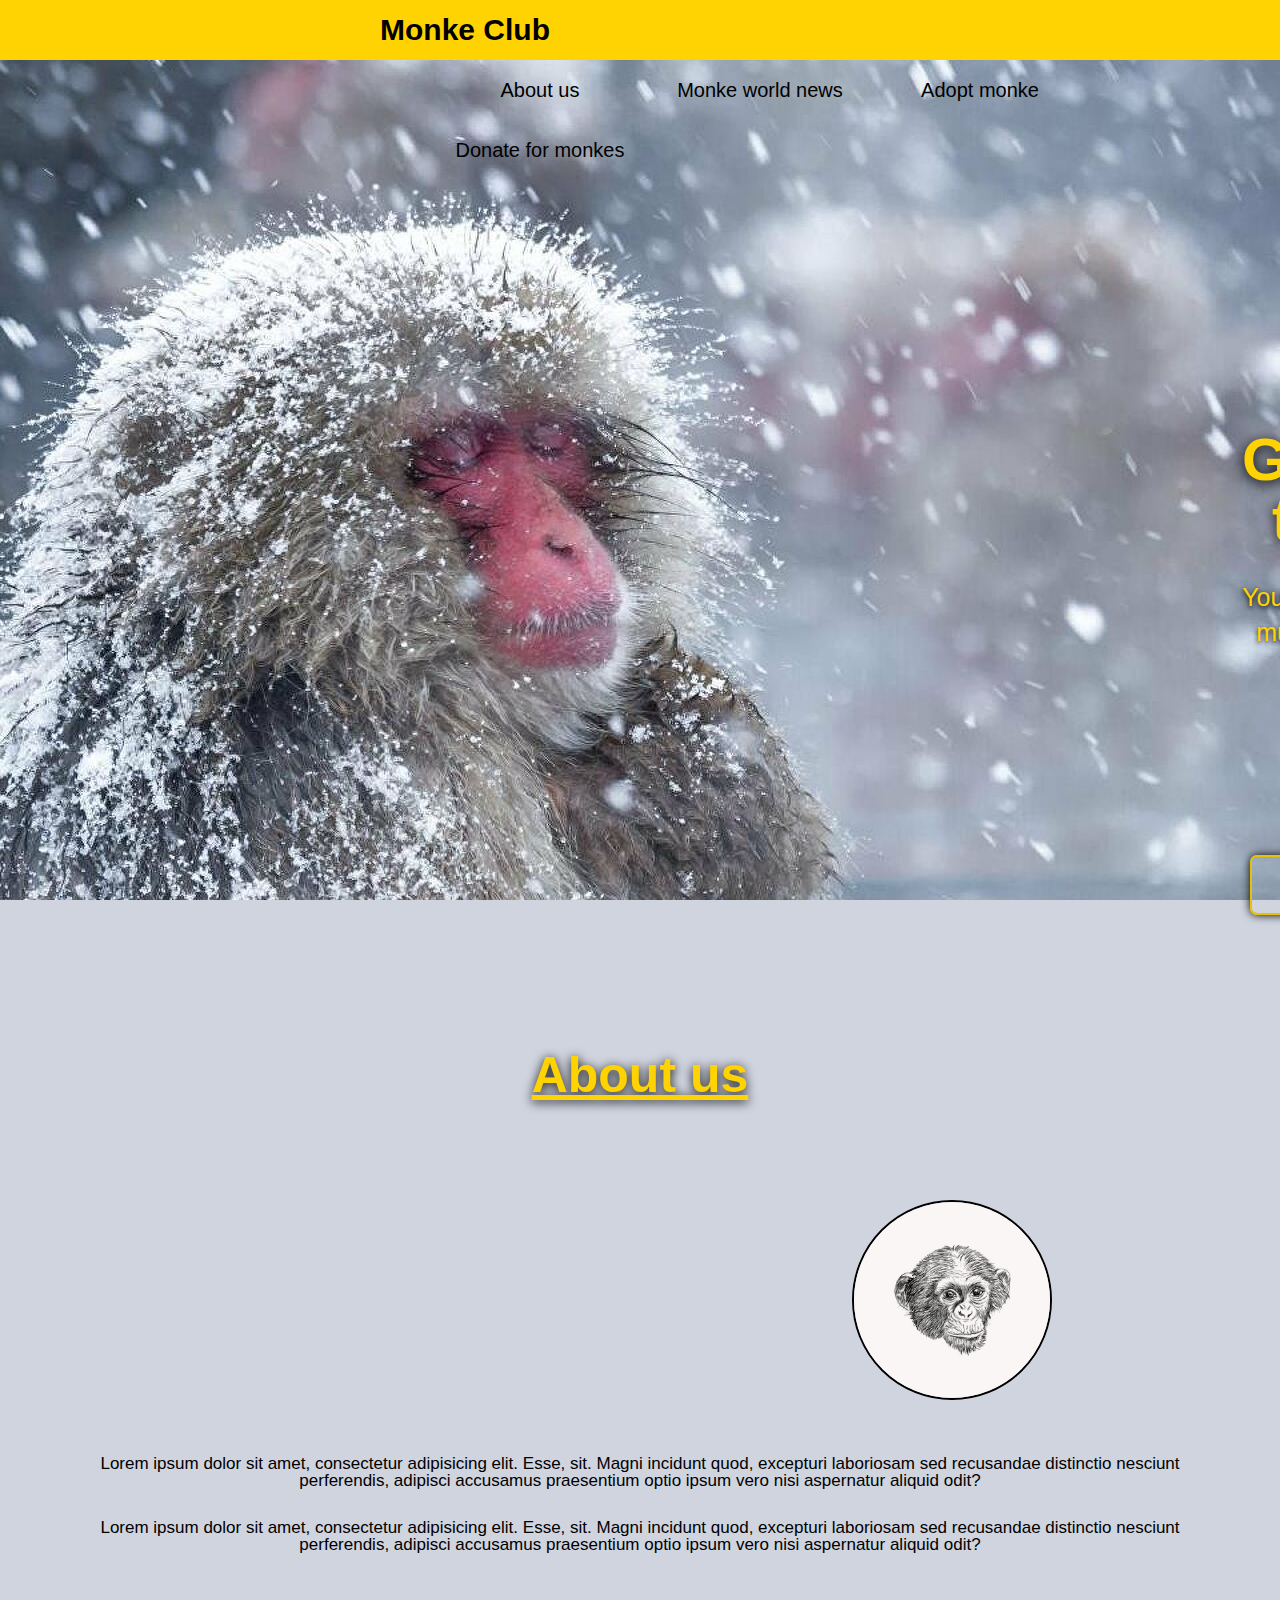
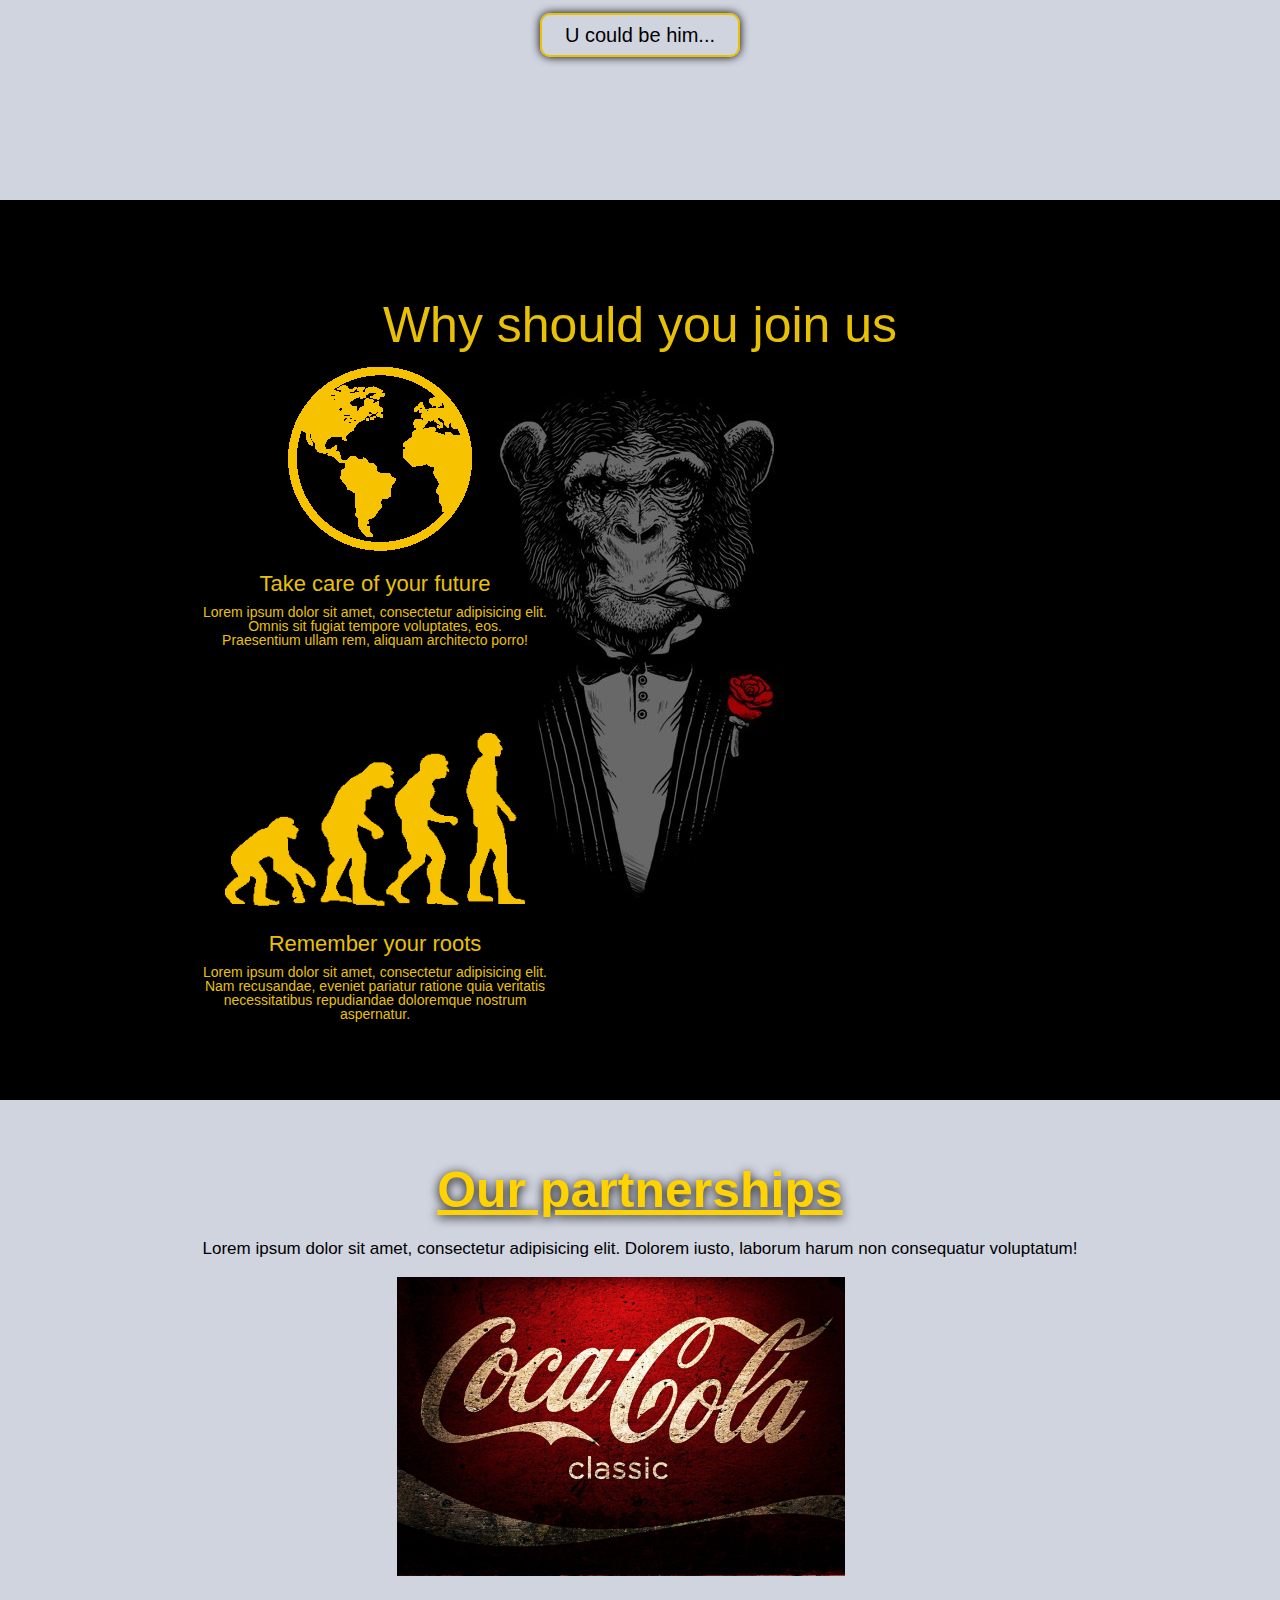
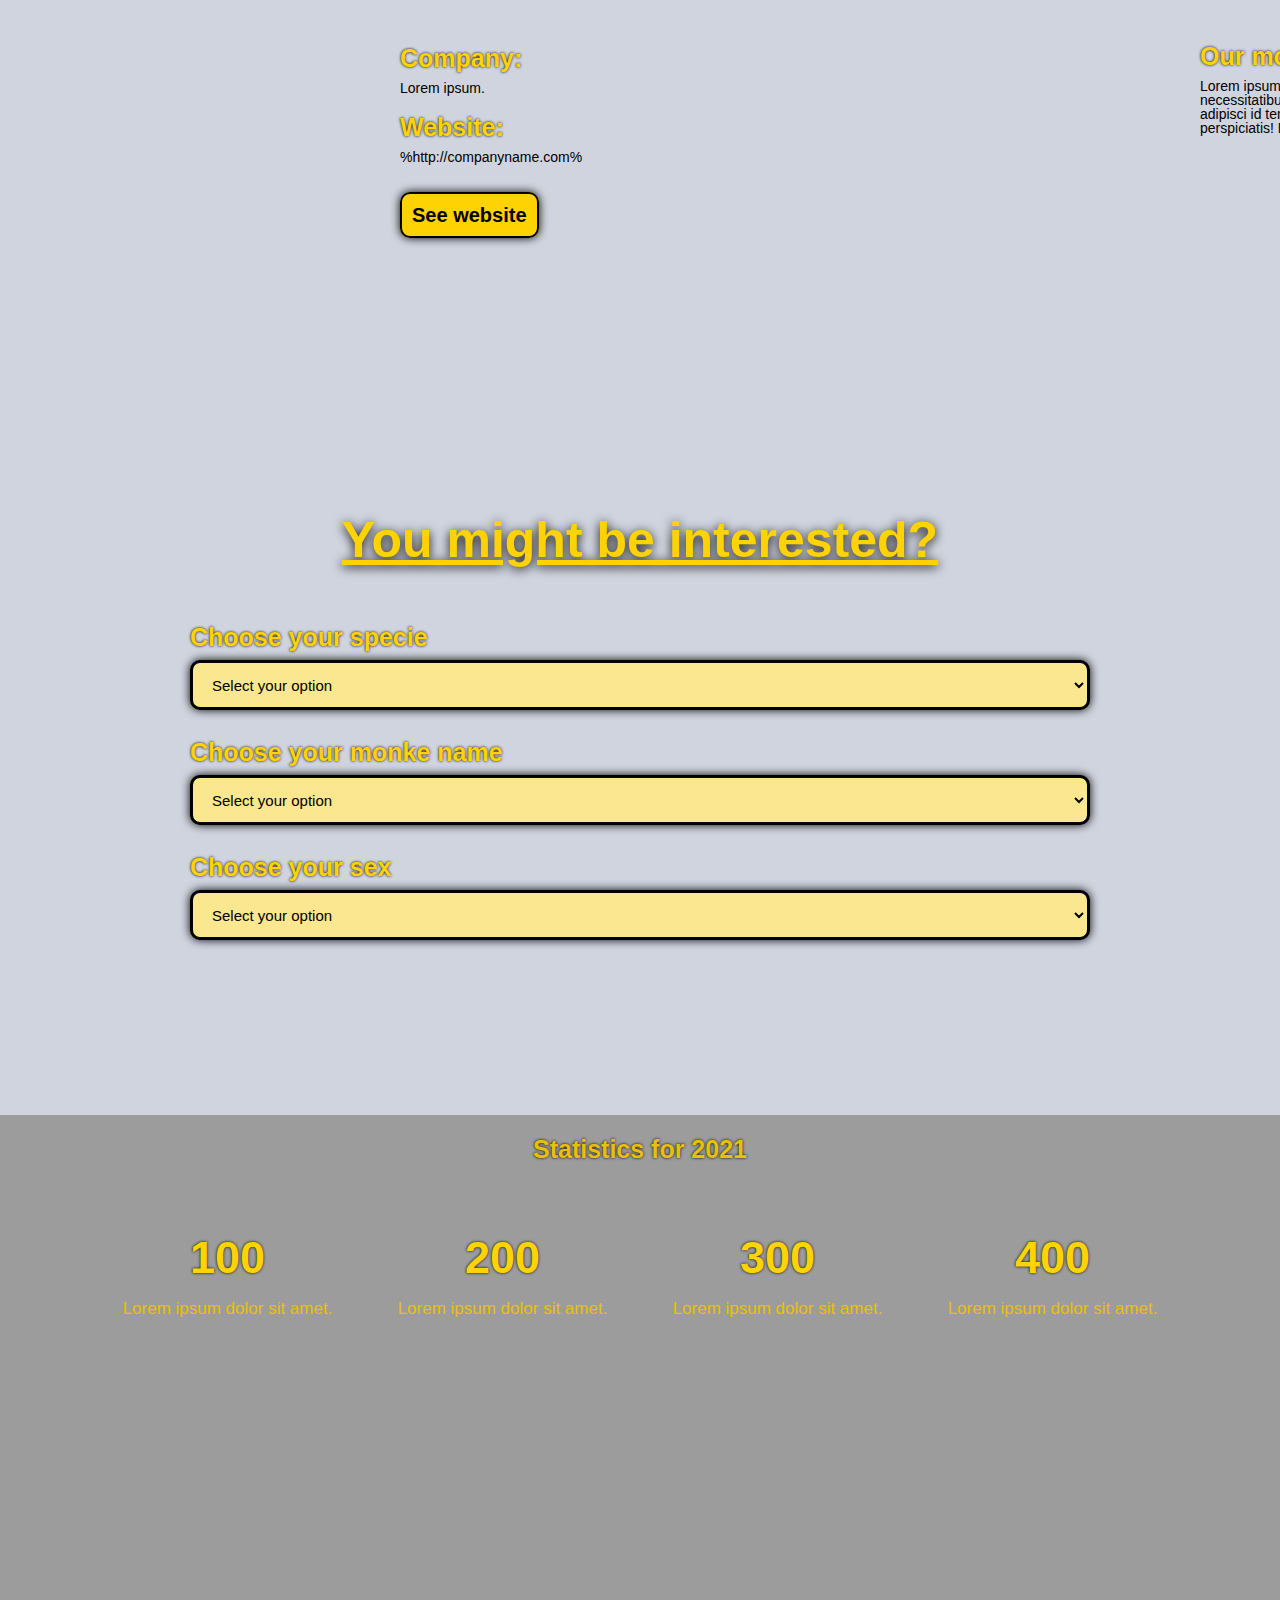
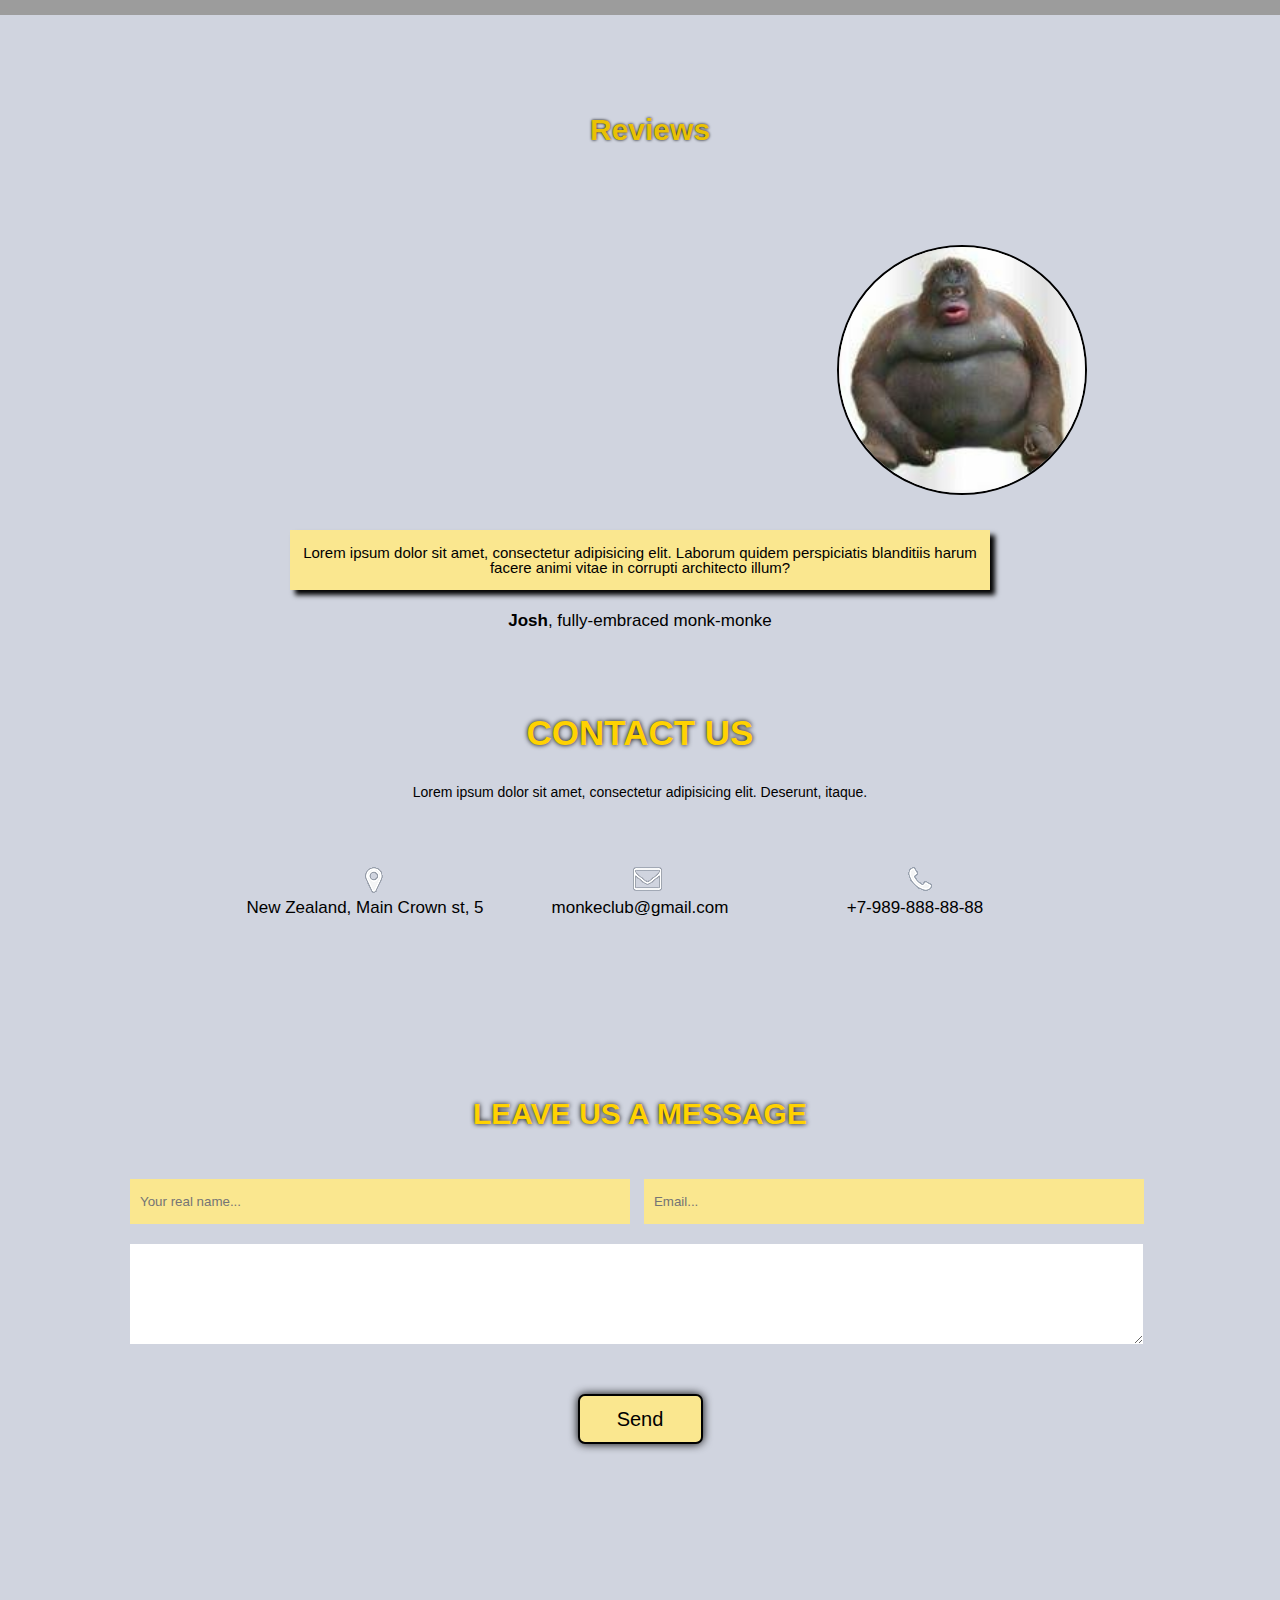
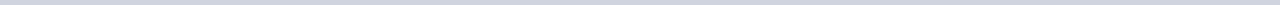
==== commit 5ba058ac: "Add files via upload" ====
--- a/src/index.html
+++ b/src/index.html
@@ -13,10 +13,10 @@
         <nav>
             <div class="logo">Monke Club</div>
             <div class="menu"><ul>
-                <li>About us</li>
-                <li>Monke world news</li>
-                <li>Adopt monke</li>
-                <li>Donate for monkes</li>
+                <li><a href="#">About us</a></li>
+                <li><a href="#">Monke world news</a></li>
+                <li><a href="#">Adopt monke</a></li>
+                <li><a href="#">Donate for monkes</a></li>
             </ul></div>
         </nav>
         
@@ -154,12 +154,17 @@
         <p class="p8p4">+7-989-888-88-88</p>
     </div>
     <h3>Leave us a message</h3>
-    <div class="p8d2">
-        <input type="text" name="text_name1" placeholder="Your real name...">
-        <input type="text" name="text_name2" placeholder="Email...">
-        <textarea name="name1" id="1" cols="30" rows="10"></textarea>
-    </div>
-    <input class="submit" type="submit" value="Send">
+          
+    <form action="#">
+        <div class="p8d2">
+            <input type="text" name="text_name1" placeholder="Your real name..." required>
+            <input type="email" name="text_name2" placeholder="Email..." required>
+            <textarea name="name1" id="1" cols="30" rows="10"></textarea>
+        </div>
+        <input class="submit" type="submit" value="Send">
+    </form>
+    
 </div>
+   
     </body>
 </html>--- a/src/css/style.css
+++ b/src/css/style.css
@@ -1,6 +1,6 @@
 body{
     font-family: Arial, sans-serif;
-    background: #d0d4df;
+    background-color: #d0d4df;
 }
 
 nav{
@@ -12,6 +12,7 @@
 .logo{
     color: #000;
     font-size: 30px;
+    font-weight: bold;
     line-height: 60px;
     padding-left: 380px;
     float: left;
@@ -23,15 +24,32 @@
 }
 
 .menu li{
+    display: inline-block;
     float: left;
+    width: 220px;
+    text-align: center;
     line-height: 60px;
-    margin-right: 40px;
     font-size: 20px;
+    overflow: hidden;
+}
+
+.menu li>a{
+    display: block;
+    transform: scale(1);
+    transition-duration: 0.3s;
+}
+.menu li>a:active{
+    color: #000;
+}
+.menu li>a:hover{
+    background-color: #6949D7;
+    color: #FFDD40;
+    transform: scale(1.2);
 }
 
 .main{
     width: 100%;
-    background: url(../img/leftlogo.png) 10px 70px/ 10% no-repeat fixed, url(../img/main2.jpg) center/ auto no-repeat local; 
+    background: url(../img/main2.jpg) center/ auto no-repeat local; 
     height: calc(100% - 60px);
 }
 
@@ -46,7 +64,20 @@
     font-size: 60px;
     font-weight: bold;
     text-shadow: 0px 2px 13px #000;
-    
+    -webkit-animation: entrance 2s ease;
+    -o-animation: entrance 2s ease;
+    animation: entrance 2s ease; 
+}
+
+@keyframes entrance{
+    from{
+        opacity: 0;
+        margin-top: -100px;
+    }
+    to{
+        opacity: 1;
+        margin-top: 0;
+    }
 }
 
 .title_container h4{
@@ -536,4 +567,5 @@
     border-radius: 7px;
     background-color: #fae78f;
     box-shadow: 0px 0px 10px #000;
-}+}
+
